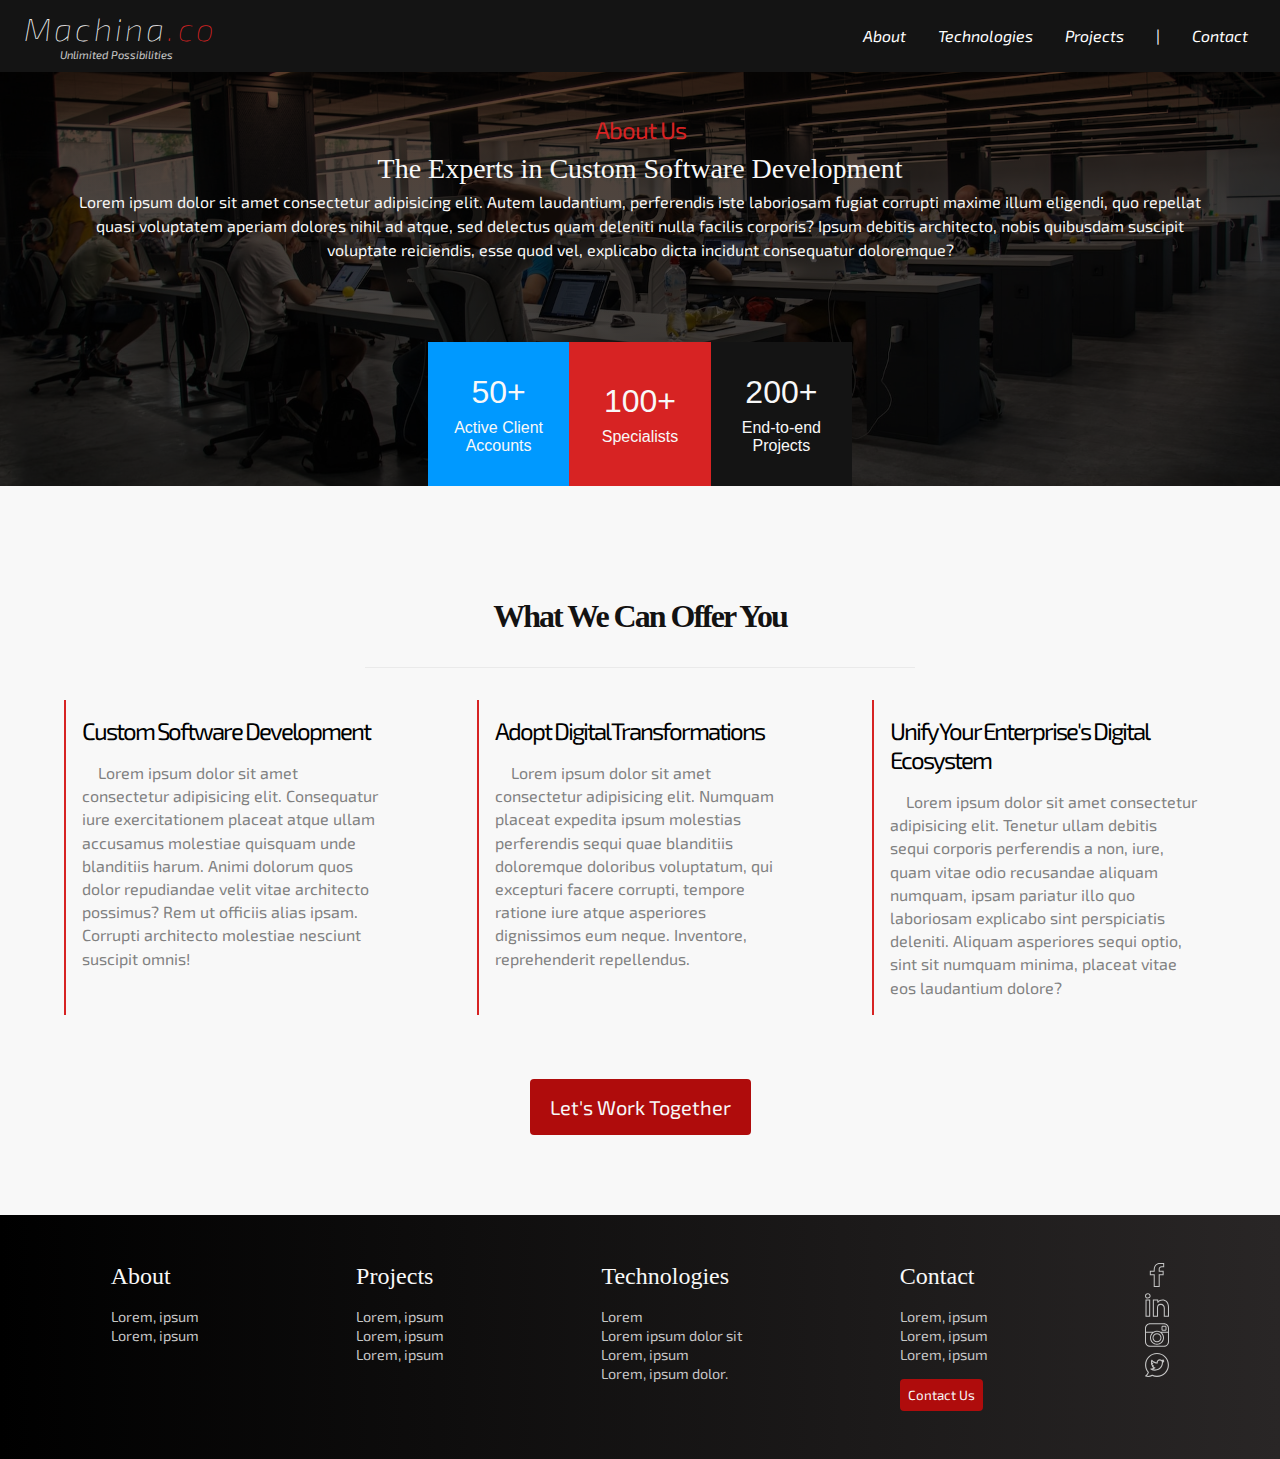
==== pages/about.html @ d883a8ea "Add files" ====
<!DOCTYPE html>
<html lang="en">

<head>
    <meta charset="UTF-8">
    <meta http-equiv="X-UA-Compatible" content="IE=edge">
    <meta name="viewport" content="width=device-width, initial-scale=1.0">
    <link href="../styles/main.css" rel="stylesheet" type="text/css" />
    <link href="../styles/about.css" rel="stylesheet" type="text/css" />

    <link rel="preconnect" href="https://fonts.googleapis.com">
    <link rel="preconnect" href="https://fonts.gstatic.com" crossorigin>
    <link href="https://fonts.googleapis.com/css2?family=Anton&family=Exo+2&display=swap" rel="stylesheet">
    <title>Machina.co | Software Development Specialists</title>
</head>

<body>
    <section class="hero-container">
        <header class="hero__navbar-container">
            <div class="hero__title-container">
                <h1><a href="../index.html">Machina</a></h1>
                <h2><a href="../index.html">Unlimited Possibilities</a></h2>
            </div>

            <nav class="hero__nav-wrapper">
                <button class="hero__hamburger"></button>
                
                <ul class="hero__nav-container">
                    <li><a href="about.html">About</a></li>
                    <li><a href="tech.html">Technologies</a></li>
                    <li><a href="projects.html">Projects</a></li>
                    <li>
                        <p>|</p>
                    </li>
                    <li><a href="contact.html">Contact</a></li>
                </ul>
            </nav>
        </header>

        <section class="hero__about-section-container">
            <div class="hero__about-blurb-container">
                <h1>About Us</h1>
                <h2>The Experts in Custom Software Development</h2>
                <p>Lorem ipsum dolor sit amet consectetur adipisicing elit. Autem laudantium, perferendis iste
                    laboriosam
                    fugiat corrupti maxime illum eligendi, quo repellat quasi voluptatem aperiam dolores nihil ad atque,
                    sed
                    delectus quam deleniti nulla facilis corporis? Ipsum debitis architecto, nobis quibusdam suscipit
                    voluptate reiciendis, esse quod vel, explicabo dicta incidunt consequatur doloremque?</p>
            </div>

            <div class="hero__about-milestone-container">
                <div class="hero__about-milestone-card one">
                    <h3>50+</h3>
                    <p>Active Client Accounts</p>
                </div>
                <div class="hero__about-milestone-card two">
                    <h3>100+</h3>
                    <p>Specialists</p>
                </div>
                <div class="hero__about-milestone-card three">
                    <h3>200+</h3>
                    <p>End-to-end Projects</p>
                </div>
            </div>
        </section>
    </section>

    <main>
        <section class="main__about-container">
            <h1>What We Can Offer You</h1>

            <div class="main__about-blurb-container">
                <div class="main__about-blurb-card one">
                    <h2>Custom Software Development</h2>
                    <p>Lorem ipsum dolor sit amet consectetur adipisicing elit. Consequatur iure exercitationem placeat
                        atque ullam accusamus molestiae quisquam unde blanditiis harum. Animi dolorum quos dolor
                        repudiandae velit vitae architecto possimus? Rem ut officiis alias ipsam. Corrupti architecto
                        molestiae nesciunt suscipit omnis!</p>
                </div>

                <div class="main__about-blurb-card two">
                    <h2>Adopt Digital Transformations</h2>
                    <p>Lorem ipsum dolor sit amet consectetur adipisicing elit. Numquam placeat expedita ipsum molestias
                        perferendis sequi quae blanditiis doloremque doloribus voluptatum, qui excepturi facere
                        corrupti, tempore ratione iure atque asperiores dignissimos eum neque. Inventore, reprehenderit
                        repellendus.</p>
                </div>

                <div class="main__about-blurb-card three">
                    <h2>Unify Your Enterprise's Digital Ecosystem</h2>
                    <p>Lorem ipsum dolor sit amet consectetur adipisicing elit. Tenetur ullam debitis sequi corporis
                        perferendis a non, iure, quam vitae odio recusandae aliquam numquam, ipsam pariatur illo quo
                        laboriosam explicabo sint perspiciatis deleniti. Aliquam asperiores sequi optio, sint sit
                        numquam minima, placeat vitae eos laudantium dolore?</p>
                </div>
            </div>

            <button><a href="./contact.html">Let's Work Together</a></button>
        </section>
    </main>

    <footer>
        <div class="footer__links-container">
            <ul>
                <li>
                    <h2>About</h2>
                </li>
                <li><a href="pages/about.html">Lorem, ipsum</a></li>
                <li><a href="pages/about.html">Lorem, ipsum</a></li>
            </ul>

            <ul>
                <li>
                    <h2>Projects</h2>
                </li>
                <li><a href="pages/projects.html">Lorem, ipsum</a></li>
                <li><a href="pages/projects.html">Lorem, ipsum</a></li>
                <li><a href="pages/projects.html">Lorem, ipsum</a></li>
            </ul>

            <ul>
                <li>
                    <h2>Technologies</h2>
                </li>
                <li><a href="pages/tech.html">Lorem</a></li>
                <li><a href="pages/tech.html">Lorem ipsum dolor sit</a></li>
                <li><a href="pages/tech.html">Lorem, ipsum</a></li>
                <li><a href="pages/tech.html">Lorem, ipsum dolor.</a></li>
            </ul>

            <ul>
                <li>
                    <h2>Contact</h2>
                </li>
                <li><a href="pages/contact.html">Lorem, ipsum</a></li>
                <li><a href="pages/contact.html">Lorem, ipsum</a></li>
                <li><a href="pages/contact.html">Lorem, ipsum</a></li>
                <button><a href="pages/contact.html">Contact Us</a></button>
            </ul>

            <ul class="footer__socials-container">
                <li><a href=""><img src="../svgs/facebook.svg" alt="Facebook Logo" /></a></li>
                <li><a href=""><img src="../svgs/linkedin.svg" alt="Linkedin Logo" /></a></li>
                <li><a href=""><img src="../svgs/insta.svg" alt="Instagram Logo" /></a></li>
                <li><a href=""><img src="../svgs/twitter.svg" alt="Twitter Logo" /></a></li>
            </ul>
        </div>

        <div class="footer__trademark-container"></div>
    </footer>
</body>
<script src="../scripts.js"></script>

</html>
---- styles/main.css ----
@charset "UTF-8";
/* SCSS Imports */ /* Fonts */
/* Colors */
/* Mixins */
/* Global CSS styles */
:root {
  font-size: 1rem;
}

*,
*::before,
*::after {
  box-sizing: border-box;
  margin: 0;
  padding: 0;
  text-decoration: none;
  scroll-behavior: smooth;
  list-style: none;
  font-family: "Exo 2", sans-serif;
}

.text-center {
  text-align: center !important;
}

.hidden {
  display: none !important;
}

/* Single line truncate */
.truncate {
  width: 250px;
  white-space: nowrap;
  overflow: hidden;
  text-overflow: ellipsis;
}

/* Multi line truncate */
.multi-truncate {
  line-height: 2rem;
  max-height: 4rem;
  -webkit-box-orient: vertical;
  display: block;
  display: -webkit-box;
  overflow: hidden !important;
  text-overflow: ellipsis;
  -webkit-line-clamp: 2;
}

/* ---- Styles ---- */
body {
  background-color: rgb(248, 248, 248);
}

.dots {
  background-size: 20px 20px;
  background-image: radial-gradient(circle, #000000 2px, rgba(0, 0, 0, 0) 1px);
}

.circle {
  height: 135px;
  width: 135px;
  background-color: rgb(223, 223, 223);
  border-radius: 50%;
  display: inline-block;
}

.hero-container .hero__navbar-container {
  position: fixed;
  top: 0;
  display: flex;
  align-items: center;
  justify-content: space-between;
  width: 100%;
  font-size: 1rem;
  background-color: rgb(20, 20, 20);
  z-index: 100;
  transition: all 0.35s;
  padding: 0.55em 1em;
}
.hero-container .hero__navbar-container .hero__title-container {
  position: relative;
  display: flex;
  flex-direction: column;
  align-items: center;
}
.hero-container .hero__navbar-container .hero__title-container h1 {
  margin-bottom: 0.5em;
  font-weight: 100;
  letter-spacing: 0.1em;
  font-style: italic;
  padding-left: 0.5rem;
}
.hero-container .hero__navbar-container .hero__title-container a {
  color: rgb(248, 248, 248);
}
.hero-container .hero__navbar-container .hero__title-container h1 > a::after {
  content: ".co";
  color: #D72323;
}
.hero-container .hero__navbar-container .hero__title-container h2 {
  font-size: 0.7em;
  color: rgb(248, 248, 248);
  opacity: 0.8;
  font-style: italic;
  position: absolute;
  bottom: 0.15em;
  font-weight: normal;
}
.hero-container .hero__navbar-container .hero__nav-wrapper {
  display: flex;
  align-items: center;
}
.hero-container .hero__navbar-container .hero__nav-wrapper .hero__hamburger {
  position: absolute;
  right: 5rem;
  background-color: transparent;
  z-index: 100;
  cursor: pointer;
  border: none;
  font-size: 2rem;
  display: none;
  padding: 0.5rem 1rem;
  color: rgb(248, 248, 248);
  right: 1rem;
  top: 0rem;
  transition: all 0.25s;
}
.hero-container .hero__navbar-container .hero__nav-wrapper .hero__hamburger.open {
  opacity: 0;
  right: -10rem;
}
.hero-container .hero__navbar-container .hero__nav-wrapper .hero__hamburger::before {
  content: "≡";
}
.hero-container .hero__navbar-container .hero__nav-wrapper .hero__nav-container {
  display: flex;
}
.hero-container .hero__navbar-container .hero__nav-wrapper .hero__nav-container a,
.hero-container .hero__navbar-container .hero__nav-wrapper .hero__nav-container p {
  padding: 1rem;
  display: block;
  color: white;
  transition: all 0.15s;
  font-style: italic;
}
.hero-container .hero__navbar-container .hero__nav-wrapper .hero__nav-container p {
  cursor: default;
  font-style: normal;
}
.hero-container .hero__navbar-container .hero__nav-wrapper .hero__nav-container a:hover {
  color: rgba(204, 204, 204, 0.877);
}
.hero-container .hero__navbar-container.open {
  background-color: rgb(248, 248, 248);
  box-shadow: 0px 0px 0.5rem rgba(0, 0, 0, 0.39);
}
.hero-container .hero__navbar-container.open .hero__title-container * {
  color: rgb(20, 20, 20);
}
.hero-container .hero__navbar-container.open .hero__nav-wrapper .hero__nav-container * {
  color: rgb(20, 20, 20);
}
.hero-container .hero__navbar-container.open .hero__nav-wrapper .hero__nav-container a:hover {
  color: rgba(158, 158, 158, 0.877);
}
.hero-container .hero__navbar-container.open .hero__hamburger {
  color: rgb(20, 20, 20);
}

footer {
  background: linear-gradient(90deg, rgb(0, 0, 0) 0%, rgb(41, 38, 38) 100%);
  position: relative;
  z-index: 51;
  padding: 2rem 2rem;
}
footer * {
  color: rgb(248, 248, 248);
  font-weight: normal;
}
footer .footer__links-container {
  display: flex;
  list-style: none;
  flex-direction: row;
  flex-wrap: wrap;
  justify-content: space-around;
}
footer .footer__links-container ul {
  margin: 1rem 2rem;
}
footer .footer__links-container h2 {
  font-family: Cambria, Cochin, Georgia, Times, "Times New Roman", serif;
  margin-bottom: 1rem;
}
footer .footer__links-container li > a {
  color: rgb(199, 199, 199);
  font-size: 0.9rem;
  transition: all 0.15s;
}
footer .footer__links-container li > a:hover {
  color: rgb(117, 117, 117);
}
footer .footer__links-container button {
  padding: 1rem 1.25rem;
  border: none;
  cursor: pointer;
  border-radius: 0.25rem;
  background-color: rgb(175, 12, 12);
  padding: 0.5rem 0.5rem;
  margin-top: 1rem;
}
footer .footer__links-container button:hover {
  background-color: darkred;
}
footer .footer__links-container .footer__socials-container {
  margin-top: 1rem;
  line-height: 1.5;
  width: 1.5rem;
  transition: all 0.15s;
  filter: invert(70%) sepia(90%) saturate(1%) hue-rotate(93deg) brightness(96%) contrast(90%);
}
footer .footer__links-container .footer__socials-container a:hover {
  filter: invert(100%) sepia(0%) saturate(7500%) hue-rotate(293deg) brightness(109%) contrast(101%);
}

@media screen and (max-width: 1024px) {
  .hero-container > .hero__navbar-container > .hero__nav-wrapper > .hero__hamburger {
    display: block;
  }
  .hero-container > .hero__navbar-container > .hero__nav-wrapper > .hero__nav-container {
    flex-direction: column;
    position: fixed;
    background-color: #D72323;
    top: 0;
    height: 100%;
    row-gap: 2rem;
    padding: 1.5rem 0;
    right: -10rem;
    transition: all 0.25s;
    display: flex;
  }
  .hero-container > .hero__navbar-container > .hero__nav-wrapper > .hero__nav-container a {
    color: rgb(224, 224, 224);
  }
  .hero-container > .hero__navbar-container > .hero__nav-wrapper > .hero__nav-container a:hover {
    color: rgb(248, 248, 248);
  }
  .hero-container > .hero__navbar-container > .hero__nav-wrapper > .hero__nav-container li:nth-child(4) {
    display: none;
  }
  .hero-container > .hero__navbar-container > .hero__nav-wrapper > .hero__nav-container.open {
    right: 0;
  }
  body > .hero-container > .hero__navbar-container.open > .hero__nav-wrapper > .hero__nav-container * {
    color: rgb(248, 248, 248);
  }
}/*# sourceMappingURL=main.css.map */
---- styles/about.css ----
@charset "UTF-8";
/* SCSS Imports */ /* Fonts */
/* Colors */
/* Mixins */
/* SCSS Imports */ /* Fonts */
/* Colors */
/* Mixins */
/* Hero-Landing */
.hero-container.landing {
  height: 100vh;
}

@media screen and (max-width: 600px) {
  .hero-container.landing {
    height: 80vh;
  }
}
.hero-container .hero__landing-image-wrapper {
  width: 100%;
  height: 100%;
  display: flex;
  background-image: url("../images/face.jpg");
  background-color: rgba(114, 99, 84, 0.973);
  background-blend-mode: luminosity;
  background-size: cover;
  background-repeat: no-repeat;
  padding-top: 3.6rem;
}
.hero-container .hero__landing-image-wrapper .hero__landing-image-container {
  margin: auto;
  display: flex;
  flex-direction: row;
  align-items: flex-start;
  position: relative;
  background-image: linear-gradient(rgb(20, 20, 20), 45%, rgba(0, 0, 0, 0.123));
  height: 100%;
  width: 100%;
}
@media screen and (max-width: 1450px) {
  .hero-container .hero__landing-image-wrapper .hero__landing-image-container {
    flex-direction: column;
    align-items: center;
  }
}
.hero-container .hero__landing-image-wrapper * {
  color: rgb(248, 248, 248);
  font-family: arial, sans-serif;
}
.hero-container .hero__landing-image-wrapper .hero__landing-main-tag {
  flex: 1;
  text-transform: uppercase;
  margin: 1.5rem 15.5rem 2rem 7.25rem;
  padding: 3rem 3rem;
  border-left: 2px solid rgba(255, 255, 255, 0.116);
  border-top: 2px solid rgba(255, 255, 255, 0.116);
}
.hero-container .hero__landing-image-wrapper .hero__landing-main-tag h3 {
  font-size: 8.5vw;
  color: rgb(248, 248, 248);
  letter-spacing: -13px;
  line-height: 0.85;
  cursor: default;
}
.hero-container .hero__landing-image-wrapper .hero__landing-main-tag h3:first-child {
  color: red;
}
.hero-container .hero__landing-image-wrapper .hero__landing-main-tag h3:nth-child(even) {
  padding-left: 5rem;
}
@media screen and (max-width: 1450px) {
  .hero-container .hero__landing-image-wrapper .hero__landing-main-tag {
    padding: 2rem 2rem;
    margin: 1.5rem 10.5rem 2rem 4.25rem;
  }
  .hero-container .hero__landing-image-wrapper .hero__landing-main-tag h3 {
    font-size: 8rem;
  }
}
@media screen and (max-width: 1000px) {
  .hero-container .hero__landing-image-wrapper .hero__landing-main-tag {
    margin: 0;
    border-left: none;
  }
  .hero-container .hero__landing-image-wrapper .hero__landing-main-tag h3 {
    font-size: 11vw;
    letter-spacing: -2px;
  }
}
@media screen and (max-width: 600px) {
  .hero-container .hero__landing-image-wrapper .hero__landing-main-tag h3 {
    font-size: 10vw;
    letter-spacing: -2px;
  }
}
.hero-container .hero__landing-image-wrapper .hero__landing-side-tag {
  position: absolute;
  display: flex;
  flex-direction: column;
  border-right: 2px solid rgba(255, 255, 255, 0.116);
  right: 7.25rem;
  bottom: 5.5rem;
  padding: 1rem 2rem;
  width: 35rem;
  font-size: 1.5rem;
}
.hero-container .hero__landing-image-wrapper .hero__landing-side-tag * {
  margin-bottom: 0.85rem;
  font-family: "Exo 2", sans-serif;
  font-weight: normal;
}
.hero-container .hero__landing-image-wrapper .hero__landing-side-tag h3 {
  color: rgb(248, 248, 248);
  font-style: italic;
  letter-spacing: -2.5px;
  font-size: 1.75rem;
}
.hero-container .hero__landing-image-wrapper .hero__landing-side-tag h4 {
  letter-spacing: -1px;
  font-size: 1.1rem;
  color: rgb(224, 224, 224);
}
.hero-container .hero__landing-image-wrapper .hero__landing-side-tag .machina {
  font-style: italic;
  text-shadow: 0px 0px 10px rgba(255, 0, 0, 0.041);
}
.hero-container .hero__landing-image-wrapper .hero__landing-side-tag .machina::after {
  content: ".co";
  color: #D72323;
}
.hero-container .hero__landing-image-wrapper .hero__landing-side-tag .hero__landing-side-tag-button {
  padding: 1rem 1.25rem;
  border: none;
  cursor: pointer;
  border-radius: 0.25rem;
  background-color: rgb(175, 12, 12);
  align-self: flex-start;
  margin-top: 1rem;
  font-size: 1em;
  transition: all 0.15s;
}
.hero-container .hero__landing-image-wrapper .hero__landing-side-tag .hero__landing-side-tag-button a {
  color: rgb(224, 224, 224);
}
.hero-container .hero__landing-image-wrapper .hero__landing-side-tag .hero__landing-side-tag-button:hover {
  background-color: darkred;
}
@media screen and (max-width: 1450px) {
  .hero-container .hero__landing-image-wrapper .hero__landing-side-tag {
    position: relative;
    right: 0;
    bottom: 2rem;
    left: 2.5rem;
    border: none;
  }
}
@media screen and (max-width: 1450px) {
  .hero-container .hero__landing-image-wrapper .hero__landing-side-tag {
    position: relative;
    right: 0;
    bottom: 2rem;
    left: 2.5rem;
    padding: 0;
    border: none;
  }
}
@media screen and (max-width: 1000px) {
  .hero-container .hero__landing-image-wrapper .hero__landing-side-tag {
    bottom: 2rem;
    left: 0;
    width: fit-content;
    padding: 1rem;
  }
}

/* Main-Landing */
.main__landing-services-wrapper {
  position: relative;
  display: flex;
  flex-direction: column;
  align-items: center;
  width: 100%;
  z-index: 51;
  padding: 3rem 0;
  background-color: rgb(248, 248, 248);
}
.main__landing-services-wrapper header {
  position: relative;
  z-index: 50;
  display: flex;
  flex-direction: column;
  align-items: center;
  margin: 1rem 0;
  padding: 1rem 5vw;
  border-bottom: 1px solid rgba(128, 128, 128, 0.11);
}
.main__landing-services-wrapper header h1 {
  letter-spacing: -2px;
  font-size: 1.75rem;
  color: rgb(19, 18, 18);
  font-family: Cambria, Cochin, Georgia, Times, "Times New Roman", serif, sans-serif;
}
.main__landing-services-wrapper header h2 {
  font-size: 1.25rem;
  font-weight: normal;
  color: rgb(54, 53, 53);
  letter-spacing: -1px;
}
.main__landing-services-wrapper .main__landing-services-container {
  position: relative;
  z-index: 50;
  display: grid;
  grid-template-columns: repeat(4, 1fr);
  justify-content: center;
  align-items: center;
  gap: 2rem;
  max-width: 95rem;
  margin: 2rem;
  perspective: 300px;
}
.main__landing-services-wrapper .main__landing-services-container .main__landing-services-card {
  border-top-left-radius: 2rem;
  border-bottom-right-radius: 2rem;
  background-size: cover;
  background-repeat: no-repeat;
  color: rgb(248, 248, 248);
  display: flex;
  flex-direction: column;
  justify-content: flex-end;
  align-items: center;
  text-align: center;
  position: relative;
  z-index: 50;
  background-color: rgb(248, 248, 248);
  padding: 0rem 0 1rem;
  height: 40vh;
  transition: all 0.2s;
}
.main__landing-services-wrapper .main__landing-services-container .main__landing-services-card h2,
.main__landing-services-wrapper .main__landing-services-container .main__landing-services-card h3 {
  text-shadow: 0px 0px 5px rgb(88, 81, 124), 0px 0px 1rem black;
  font-weight: normal;
}
.main__landing-services-wrapper .main__landing-services-container .main__landing-services-card h2 {
  letter-spacing: -2px;
}
.main__landing-services-wrapper .main__landing-services-container .main__landing-services-card h3 {
  letter-spacing: -1px;
}
.main__landing-services-wrapper .main__landing-services-container .main__landing-services-card:hover {
  transform: rotateX(0.5deg);
  box-shadow: 0px 0px 2rem rgb(216, 170, 170);
}
.main__landing-services-wrapper .main__landing-services-container .main__landing-services-card.one {
  background-image: url("../images/arm.jpg"), linear-gradient(to top, rgb(22, 21, 21), 40%, transparent);
  background-blend-mode: hard-light;
  background-color: rgb(133, 134, 190);
  background-position: top;
}
.main__landing-services-wrapper .main__landing-services-container .main__landing-services-card.two {
  background-image: url("../images/ai.jpg"), linear-gradient(to top, rgb(22, 21, 21), 40%, transparent);
  background-color: rgb(135, 148, 148);
  background-blend-mode: hard-light;
}
.main__landing-services-wrapper .main__landing-services-container .main__landing-services-card.three {
  background-image: url("../images/cloud.jpg"), linear-gradient(to top, rgb(0, 0, 0), 40%, transparent);
  background-color: rgb(206, 65, 135);
  background-blend-mode: hard-light;
  background-position: center;
}
.main__landing-services-wrapper .main__landing-services-container .main__landing-services-card.four {
  background-image: url("../images/data.jpg"), linear-gradient(to top, rgb(22, 21, 21), 40%, transparent);
  background-blend-mode: hard-light;
}
@media screen and (max-width: 1024px) {
  .main__landing-services-wrapper .main__landing-services-container {
    grid-template-columns: repeat(2, 1fr);
  }
}
@media screen and (max-width: 630px) {
  .main__landing-services-wrapper header {
    text-align: center;
  }
  .main__landing-services-wrapper .main__landing-services-container {
    grid-template-columns: repeat(1, 1fr);
  }
}
.main__landing-services-wrapper .main__landing-services-btn, .main__landing-services-wrapper .main__about-container button, .main__about-container .main__landing-services-wrapper button {
  padding: 1rem 1.25rem;
  border: none;
  cursor: pointer;
  border-radius: 0.25rem;
  background-color: rgb(248, 248, 248);
  transition: all 0.15s;
  border: 2px solid rgb(20, 20, 20);
  margin: 2.5rem 0 1.5rem;
  position: relative;
  z-index: 50;
}
.main__landing-services-wrapper .main__landing-services-btn a, .main__landing-services-wrapper .main__about-container button a, .main__about-container .main__landing-services-wrapper button a {
  color: rgb(20, 20, 20);
  font-size: 1.25rem;
}
.main__landing-services-wrapper .main__landing-services-btn:hover, .main__landing-services-wrapper .main__about-container button:hover, .main__about-container .main__landing-services-wrapper button:hover {
  background-color: darkred;
  border: 2px solid darkred;
}
.main__landing-services-wrapper .main__landing-services-btn:hover a, .main__landing-services-wrapper .main__about-container button:hover a, .main__about-container .main__landing-services-wrapper button:hover a {
  color: rgb(248, 248, 248);
}
.main__landing-services-wrapper .dots.main {
  position: absolute;
  z-index: 49;
  padding: 12.5rem;
  height: fit-content;
  border-radius: 100%;
  background-image: radial-gradient(circle, #d47e7e 1px, rgba(0, 0, 0, 0) 1px);
}
.main__landing-services-wrapper .dots.main.left {
  left: 10rem;
  top: 2rem;
}
.main__landing-services-wrapper .dots.main.right {
  right: 10rem;
  bottom: 2rem;
}

.landing__about-wrapper {
  width: 100%;
  height: 15vh;
  background-color: rgb(233, 233, 233);
  text-align: center;
  display: flex;
  flex-direction: column;
  justify-content: center;
  align-items: center;
  position: relative;
  z-index: 50;
}
.landing__about-wrapper h1 {
  letter-spacing: -2px;
  font-size: 1.75rem;
  color: rgb(19, 18, 18);
  font-family: Cambria, Cochin, Georgia, Times, "Times New Roman", serif, sans-serif;
  position: relative;
  z-index: 50;
}
.landing__about-wrapper h2 {
  font-size: 1.25rem;
  font-weight: normal;
  color: rgb(54, 53, 53);
  letter-spacing: -1px;
  margin: 0.5rem;
  font-size: 1.2rem;
  position: relative;
  z-index: 50;
}
.landing__about-wrapper h2 a {
  cursor: pointer;
  padding: 0.25rem;
  transition: all 0.15s;
  color: rgb(54, 53, 53);
}
.landing__about-wrapper h2 a:hover {
  color: rgb(20, 20, 20);
  text-shadow: 0px 0px 1rem rgb(255, 217, 217);
}
.landing__about-wrapper h2 a::after {
  font-size: 0.9rem;
  margin-left: 0.35rem;
  content: "➤";
}
.landing__about-wrapper .circle {
  position: absolute;
  z-index: -100;
}
.landing__about-wrapper .circle.main.one {
  left: 20vw;
}
.landing__about-wrapper .circle.main.two {
  left: 25vw;
  bottom: -6vh;
}
.landing__about-wrapper .circle.main.three {
  right: 15vw;
  top: -6vh;
}

.hero-container {
  /* Hero-About*/
}
.hero-container .hero__about-section-container {
  padding-top: 3.6rem;
  background-color: rgb(248, 248, 248);
  background-image: url("../images/meeting.jpg"), linear-gradient(to top, rgba(27, 27, 26, 0.788), 80%, rgb(100, 50, 21));
  background-blend-mode: multiply;
  background-position: center;
  background-repeat: no-repeat;
  background-size: cover;
  display: flex;
  align-items: center;
  flex-direction: row;
  column-gap: 2rem;
}
.hero-container .hero__about-section-container .hero__about-blurb-container {
  flex: 2;
  padding: 1rem 0 2rem 12rem;
  line-height: 1.5;
}
.hero-container .hero__about-section-container .hero__about-blurb-container * {
  color: rgb(248, 248, 248);
}
.hero-container .hero__about-section-container .hero__about-blurb-container h1 {
  font-size: 1.25rem;
  font-weight: normal;
  color: rgb(54, 53, 53);
  letter-spacing: -1px;
  font-size: 1.5rem;
  color: #D72323;
}
.hero-container .hero__about-section-container .hero__about-blurb-container h2 {
  font-family: Cambria, Cochin, Georgia, Times, "Times New Roman", serif;
  font-weight: normal;
  font-size: 1.75rem;
  color: rgb(248, 248, 248);
}
.hero-container .hero__about-section-container .hero__about-milestone-container {
  flex: 2;
  display: flex;
  justify-content: center;
  align-items: center;
  width: auto;
  height: 25rem;
  margin-left: 5rem;
}
.hero-container .hero__about-section-container .hero__about-milestone-container .hero__about-milestone-card {
  color: rgb(248, 248, 248);
  display: flex;
  flex-direction: column;
  justify-content: center;
  align-items: center;
  height: 9rem;
  flex: 1;
  row-gap: 0.5rem;
}
.hero-container .hero__about-section-container .hero__about-milestone-container h3,
.hero-container .hero__about-section-container .hero__about-milestone-container p {
  font-family: Arial, Helvetica, sans-serif;
  padding: 0 0.5rem;
  text-align: center;
}
.hero-container .hero__about-section-container .hero__about-milestone-container h3 {
  font-weight: normal;
  font-size: 2rem;
}
.hero-container .hero__about-section-container .hero__about-milestone-container .hero__about-milestone-card.one {
  background-color: rgb(0, 153, 255);
}
.hero-container .hero__about-section-container .hero__about-milestone-container .hero__about-milestone-card.two {
  background-color: #D72323;
}
.hero-container .hero__about-section-container .hero__about-milestone-container .hero__about-milestone-card.three {
  background-color: rgb(20, 20, 20);
}
@media screen and (max-width: 1350px) {
  .hero-container .hero__about-section-container {
    flex-direction: column;
    padding-top: 7rem;
    row-gap: 5rem;
    text-align: center;
  }
  .hero-container .hero__about-section-container .hero__about-blurb-container {
    padding: 0 4rem;
  }
  .hero-container .hero__about-section-container .hero__about-milestone-container {
    margin-left: 0;
  }
}
@media screen and (max-width: 1024px) {
  .hero-container .hero__about-section-container .hero__about-blurb-container {
    padding: 0 2rem;
  }
  .hero-container .hero__about-section-container .hero__about-blurb-container h2 {
    margin-bottom: 1rem;
  }
}

/* Main-About */
.main__about-container {
  display: flex;
  flex-direction: column;
  align-items: center;
  padding: 2rem 0;
  margin: 3rem 0;
}
.main__about-container h1 {
  letter-spacing: -2px;
  font-size: 1.75rem;
  color: rgb(19, 18, 18);
  font-family: Cambria, Cochin, Georgia, Times, "Times New Roman", serif, sans-serif;
  font-size: 2rem;
  letter-spacing: -2px;
  padding: 2rem 10vw;
  font-family: Cambria, Cochin, Georgia, Times, "Times New Roman", serif;
  border-bottom: 1px solid rgba(128, 128, 128, 0.11);
}
.main__about-container .main__about-blurb-container {
  display: flex;
  flex-direction: row;
  column-gap: 5rem;
  margin: 3rem 12rem;
}
.main__about-container .main__about-blurb-container .main__about-blurb-card {
  border-left: 2px solid #D72323;
  padding: 1rem;
}
.main__about-container .main__about-blurb-container h2 {
  font-weight: normal;
  letter-spacing: -2px;
  margin-bottom: 1rem;
}
.main__about-container .main__about-blurb-container p {
  line-height: 1.45;
  text-indent: 1rem;
  color: grey;
}
@media screen and (max-width: 1350px) {
  .main__about-container .main__about-blurb-container {
    margin: 2rem 4rem;
  }
}
@media screen and (max-width: 1024px) {
  .main__about-container h1 {
    text-align: center;
    padding: 1.5rem 0;
    margin: 1rem;
  }
  .main__about-container .main__about-blurb-container {
    flex-direction: column;
    row-gap: 3rem;
    margin: 2rem;
  }
}
.main__about-container button {
  padding: 1rem 1.25rem;
  border: none;
  cursor: pointer;
  border-radius: 0.25rem;
  background-color: rgb(175, 12, 12);
  margin-top: 2rem;
}
.main__about-container button a {
  font-size: 1.25rem;
  color: rgb(248, 248, 248);
}
.main__about-container button:hover {
  background-color: darkred;
}

.main__about-contact {
  background-color: rgb(20, 20, 20);
  height: 10vh;
  width: 100%;
}/*# sourceMappingURL=about.css.map */
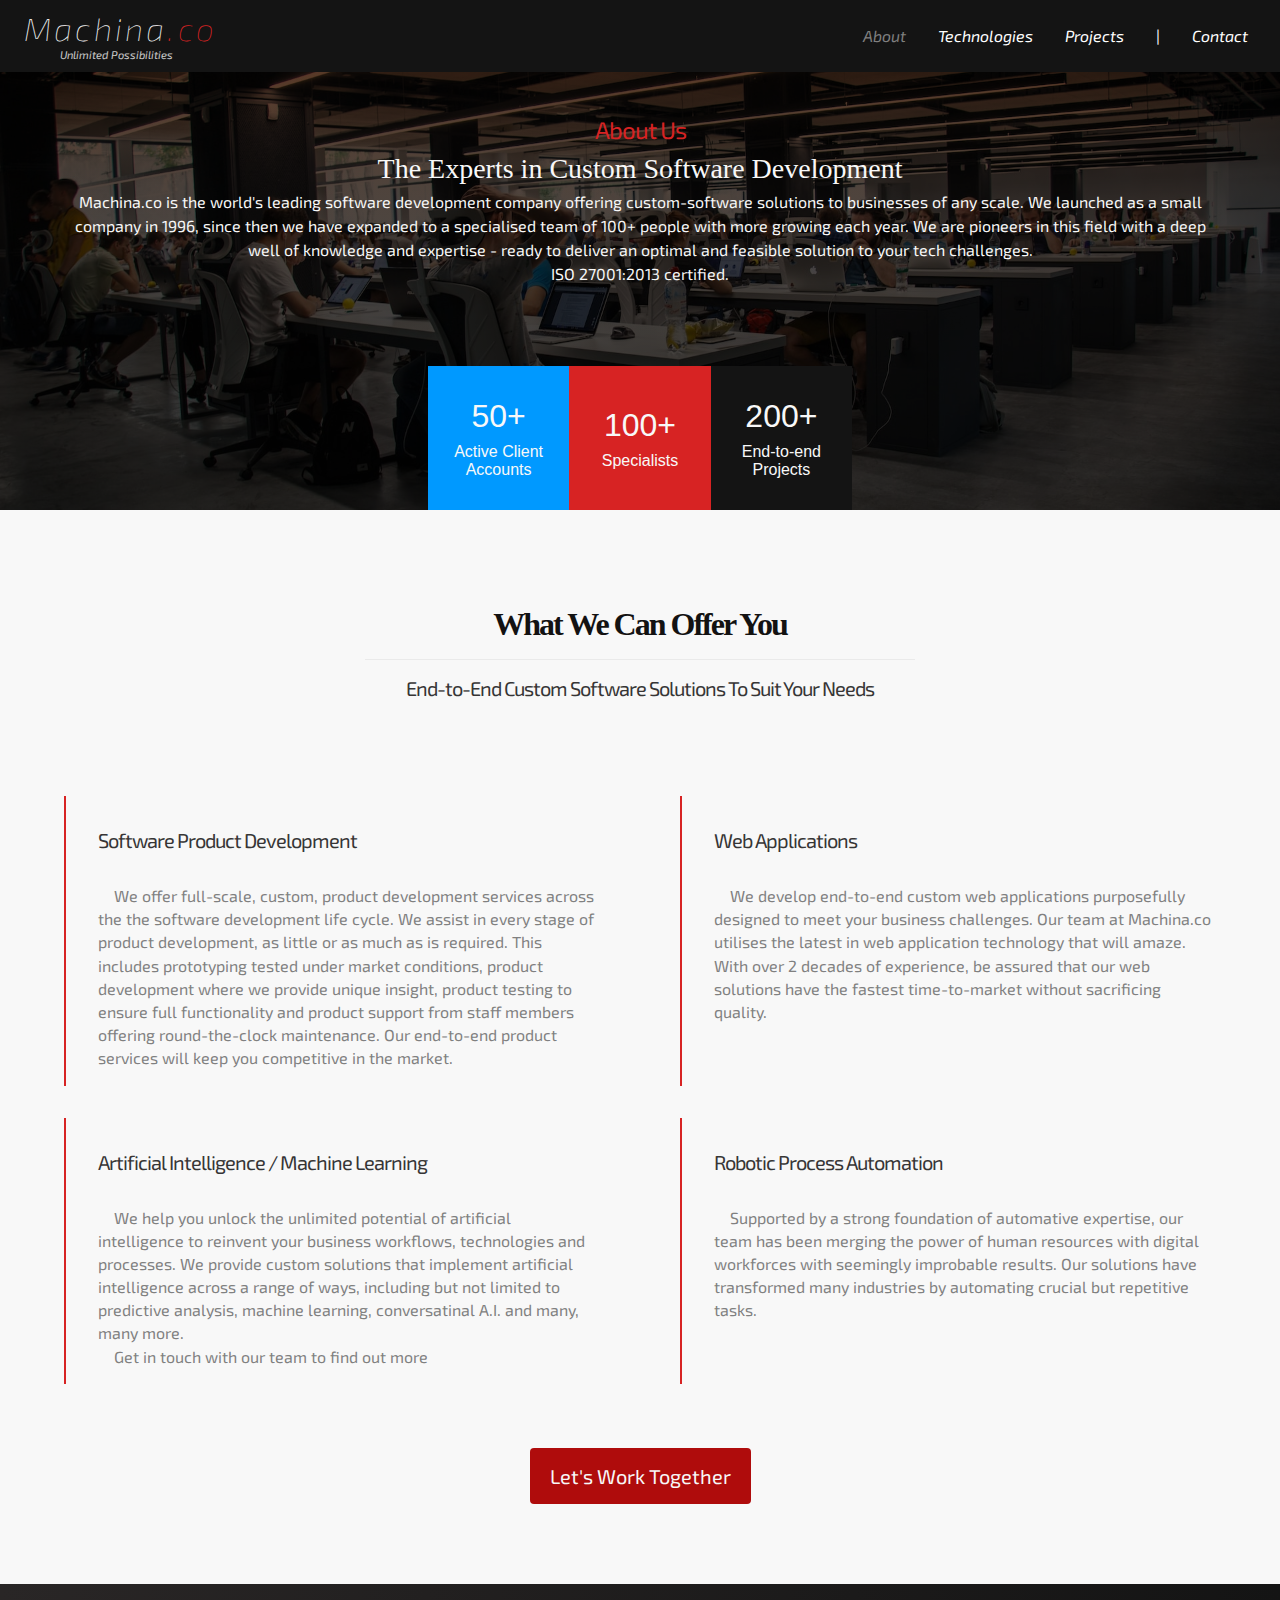
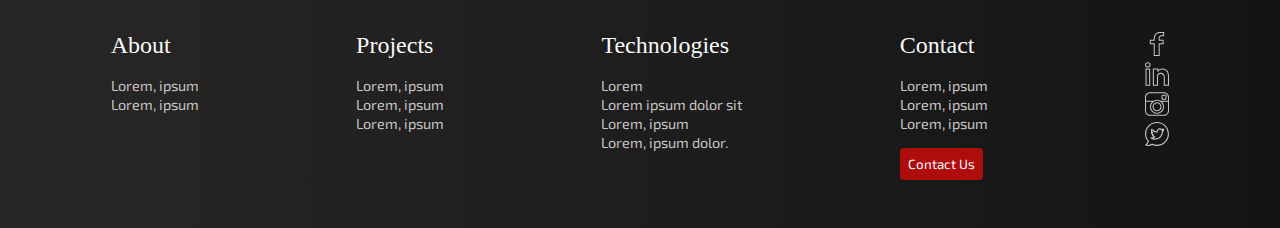
==== commit 112ee866: "Fix Spacing, Replace Placeholder Information and Add Staff Section" ====
--- a/pages/about.html
+++ b/pages/about.html
@@ -7,6 +7,7 @@
     <meta name="viewport" content="width=device-width, initial-scale=1.0">
     <link href="../styles/main.css" rel="stylesheet" type="text/css" />
     <link href="../styles/about.css" rel="stylesheet" type="text/css" />
+    <link rel="icon" type="image/x-icon" href="../images/favicon.ico">
 
     <link rel="preconnect" href="https://fonts.googleapis.com">
     <link rel="preconnect" href="https://fonts.gstatic.com" crossorigin>
@@ -24,9 +25,9 @@
 
             <nav class="hero__nav-wrapper">
                 <button class="hero__hamburger"></button>
-                
+
                 <ul class="hero__nav-container">
-                    <li><a href="about.html">About</a></li>
+                    <li><a id="this" href="about.html">About</a></li>
                     <li><a href="tech.html">Technologies</a></li>
                     <li><a href="projects.html">Projects</a></li>
                     <li>
@@ -41,12 +42,13 @@
             <div class="hero__about-blurb-container">
                 <h1>About Us</h1>
                 <h2>The Experts in Custom Software Development</h2>
-                <p>Lorem ipsum dolor sit amet consectetur adipisicing elit. Autem laudantium, perferendis iste
-                    laboriosam
-                    fugiat corrupti maxime illum eligendi, quo repellat quasi voluptatem aperiam dolores nihil ad atque,
-                    sed
-                    delectus quam deleniti nulla facilis corporis? Ipsum debitis architecto, nobis quibusdam suscipit
-                    voluptate reiciendis, esse quod vel, explicabo dicta incidunt consequatur doloremque?</p>
+                <p>Machina.co is the world's leading software development company offering custom-software solutions to
+                    businesses of any scale. We launched as a small company in 1996, since then we have expanded to a
+                    specialised team of 100+ people with more growing each year. We are pioneers in this field with a
+                    deep well of knowledge and expertise - ready to deliver an optimal and feasible solution to your
+                    tech
+                    challenges.</p>
+                <p>ISO 27001:2013 certified.</p>
             </div>
 
             <div class="hero__about-milestone-container">
@@ -69,30 +71,43 @@
     <main>
         <section class="main__about-container">
             <h1>What We Can Offer You</h1>
+            <h2>End-to-End Custom Software Solutions To Suit Your Needs</h2>
 
             <div class="main__about-blurb-container">
                 <div class="main__about-blurb-card one">
-                    <h2>Custom Software Development</h2>
-                    <p>Lorem ipsum dolor sit amet consectetur adipisicing elit. Consequatur iure exercitationem placeat
-                        atque ullam accusamus molestiae quisquam unde blanditiis harum. Animi dolorum quos dolor
-                        repudiandae velit vitae architecto possimus? Rem ut officiis alias ipsam. Corrupti architecto
-                        molestiae nesciunt suscipit omnis!</p>
+                    <h2>Software Product Development</h2>
+                    <p>We offer full-scale, custom, product development services across the the software development
+                        life cycle. We assist in every stage of product development, as little or as much as is
+                        required. This includes prototyping tested under market conditions, product development where we
+                        provide unique insight, product testing to ensure full functionality and product support from
+                        staff members offering round-the-clock maintenance.
+                        Our end-to-end product services will keep you competitive in the market.
+                    </p>
                 </div>
 
                 <div class="main__about-blurb-card two">
-                    <h2>Adopt Digital Transformations</h2>
-                    <p>Lorem ipsum dolor sit amet consectetur adipisicing elit. Numquam placeat expedita ipsum molestias
-                        perferendis sequi quae blanditiis doloremque doloribus voluptatum, qui excepturi facere
-                        corrupti, tempore ratione iure atque asperiores dignissimos eum neque. Inventore, reprehenderit
-                        repellendus.</p>
+                    <h2>Web Applications</h2>
+                    <p>We develop end-to-end custom web applications purposefully designed to meet your business
+                        challenges. Our team at Machina.co utilises the latest in web application technology that will
+                        amaze. With over 2 decades of experience, be assured that our web solutions have the fastest
+                        time-to-market without sacrificing quality.</p>
                 </div>
 
                 <div class="main__about-blurb-card three">
-                    <h2>Unify Your Enterprise's Digital Ecosystem</h2>
-                    <p>Lorem ipsum dolor sit amet consectetur adipisicing elit. Tenetur ullam debitis sequi corporis
-                        perferendis a non, iure, quam vitae odio recusandae aliquam numquam, ipsam pariatur illo quo
-                        laboriosam explicabo sint perspiciatis deleniti. Aliquam asperiores sequi optio, sint sit
-                        numquam minima, placeat vitae eos laudantium dolore?</p>
+                    <h2>Artificial Intelligence / Machine Learning</h2>
+                    <p>We help you unlock the unlimited potential of artificial intelligence to reinvent your business
+                        workflows, technologies and processes. We provide custom solutions that implement artificial
+                        intelligence across a range of ways, including but not limited to predictive analysis, machine
+                        learning, conversatinal A.I. and many, many more.</p>
+                    <p>Get in touch with our team to find out more</p>
+                    <p></p>
+                </div>
+
+                <div class="main__about-blurb-card four">
+                    <h2>Robotic Process Automation</h2>
+                    <p>Supported by a strong foundation of automative expertise, our team has been merging the power of
+                        human resources with digital workforces with seemingly improbable results. Our solutions have
+                        transformed many industries by automating crucial but repetitive tasks.</p>
                 </div>
             </div>
 
--- a/styles/main.css
+++ b/styles/main.css
@@ -47,9 +47,26 @@
   -webkit-line-clamp: 2;
 }
 
+img {
+  max-width: 100%;
+  max-height: 100%;
+}
+
 /* ---- Styles ---- */
+*::-webkit-scrollbar {
+  width: 0.9rem;
+}
+
+*::-webkit-scrollbar-thumb {
+  background-color: rgb(20, 20, 20);
+}
+
 body {
   background-color: rgb(248, 248, 248);
+}
+
+#this {
+  color: grey;
 }
 
 .dots {
@@ -169,7 +186,7 @@
 }
 
 footer {
-  background: linear-gradient(90deg, rgb(0, 0, 0) 0%, rgb(41, 38, 38) 100%);
+  background: linear-gradient(90deg, rgb(41, 38, 38) 0%, rgb(20, 20, 20) 100%);
   position: relative;
   z-index: 51;
   padding: 2rem 2rem;
--- a/styles/about.css
+++ b/styles/about.css
@@ -189,9 +189,9 @@
   display: flex;
   flex-direction: column;
   align-items: center;
-  margin: 1rem 0;
   padding: 1rem 5vw;
   border-bottom: 1px solid rgba(128, 128, 128, 0.11);
+  margin: 3rem 0;
 }
 .main__landing-services-wrapper header h1 {
   letter-spacing: -2px;
@@ -214,7 +214,6 @@
   align-items: center;
   gap: 2rem;
   max-width: 95rem;
-  margin: 2rem;
   perspective: 300px;
 }
 .main__landing-services-wrapper .main__landing-services-container .main__landing-services-card {
@@ -231,8 +230,8 @@
   position: relative;
   z-index: 50;
   background-color: rgb(248, 248, 248);
-  padding: 0rem 0 1rem;
-  height: 40vh;
+  padding: 0rem 2rem 1rem;
+  height: 30rem;
   transition: all 0.2s;
 }
 .main__landing-services-wrapper .main__landing-services-container .main__landing-services-card h2,
@@ -250,25 +249,26 @@
   transform: rotateX(0.5deg);
   box-shadow: 0px 0px 2rem rgb(216, 170, 170);
 }
-.main__landing-services-wrapper .main__landing-services-container .main__landing-services-card.one {
-  background-image: url("../images/arm.jpg"), linear-gradient(to top, rgb(22, 21, 21), 40%, transparent);
+.main__landing-services-wrapper .main__landing-services-container .main__landing-services-card.web {
+  background-image: url("../images/web.jpg"), linear-gradient(to top, rgb(22, 21, 21), 40%, transparent);
   background-blend-mode: hard-light;
   background-color: rgb(133, 134, 190);
-  background-position: top;
-}
-.main__landing-services-wrapper .main__landing-services-container .main__landing-services-card.two {
-  background-image: url("../images/ai.jpg"), linear-gradient(to top, rgb(22, 21, 21), 40%, transparent);
+  background-position: center;
+}
+.main__landing-services-wrapper .main__landing-services-container .main__landing-services-card.soft {
+  background-image: url("../images/data.jpg"), linear-gradient(to top, rgb(22, 21, 21), 40%, transparent);
   background-color: rgb(135, 148, 148);
   background-blend-mode: hard-light;
-}
-.main__landing-services-wrapper .main__landing-services-container .main__landing-services-card.three {
-  background-image: url("../images/cloud.jpg"), linear-gradient(to top, rgb(0, 0, 0), 40%, transparent);
+  background-position: -70px;
+}
+.main__landing-services-wrapper .main__landing-services-container .main__landing-services-card.ai {
+  background-image: url("../images/arm.jpg"), linear-gradient(to top, rgb(0, 0, 0), 40%, transparent);
   background-color: rgb(206, 65, 135);
   background-blend-mode: hard-light;
   background-position: center;
 }
-.main__landing-services-wrapper .main__landing-services-container .main__landing-services-card.four {
-  background-image: url("../images/data.jpg"), linear-gradient(to top, rgb(22, 21, 21), 40%, transparent);
+.main__landing-services-wrapper .main__landing-services-container .main__landing-services-card.rpa {
+  background-image: url("../images/ai.jpg"), linear-gradient(to top, rgb(22, 21, 21), 40%, transparent);
   background-blend-mode: hard-light;
 }
 @media screen and (max-width: 1024px) {
@@ -292,7 +292,7 @@
   background-color: rgb(248, 248, 248);
   transition: all 0.15s;
   border: 2px solid rgb(20, 20, 20);
-  margin: 2.5rem 0 1.5rem;
+  margin: 4rem 0 1.5rem;
   position: relative;
   z-index: 50;
 }
@@ -499,23 +499,33 @@
   font-family: Cambria, Cochin, Georgia, Times, "Times New Roman", serif, sans-serif;
   font-size: 2rem;
   letter-spacing: -2px;
-  padding: 2rem 10vw;
+  padding: 1rem 10vw;
   font-family: Cambria, Cochin, Georgia, Times, "Times New Roman", serif;
   border-bottom: 1px solid rgba(128, 128, 128, 0.11);
 }
+.main__about-container h2 {
+  font-size: 1.25rem;
+  font-weight: normal;
+  color: rgb(54, 53, 53);
+  letter-spacing: -1px;
+  padding: 1rem 0;
+  margin-bottom: 3rem;
+}
 .main__about-container .main__about-blurb-container {
-  display: flex;
-  flex-direction: row;
+  display: grid;
+  grid-template-columns: repeat(4, 1fr);
   column-gap: 5rem;
-  margin: 3rem 12rem;
+  margin: 0rem 6rem 3rem;
+  flex-wrap: wrap;
 }
 .main__about-container .main__about-blurb-container .main__about-blurb-card {
   border-left: 2px solid #D72323;
-  padding: 1rem;
+  padding: 1rem 0 1rem 2rem;
+  flex: 1;
 }
 .main__about-container .main__about-blurb-container h2 {
   font-weight: normal;
-  letter-spacing: -2px;
+  letter-spacing: -1px;
   margin-bottom: 1rem;
 }
 .main__about-container .main__about-blurb-container p {
@@ -523,9 +533,11 @@
   text-indent: 1rem;
   color: grey;
 }
-@media screen and (max-width: 1350px) {
+@media screen and (max-width: 1750px) {
   .main__about-container .main__about-blurb-container {
     margin: 2rem 4rem;
+    grid-template-columns: repeat(2, 1fr);
+    row-gap: 2rem;
   }
 }
 @media screen and (max-width: 1024px) {
@@ -535,9 +547,7 @@
     margin: 1rem;
   }
   .main__about-container .main__about-blurb-container {
-    flex-direction: column;
-    row-gap: 3rem;
-    margin: 2rem;
+    grid-template-columns: repeat(1, 1fr);
   }
 }
 .main__about-container button {
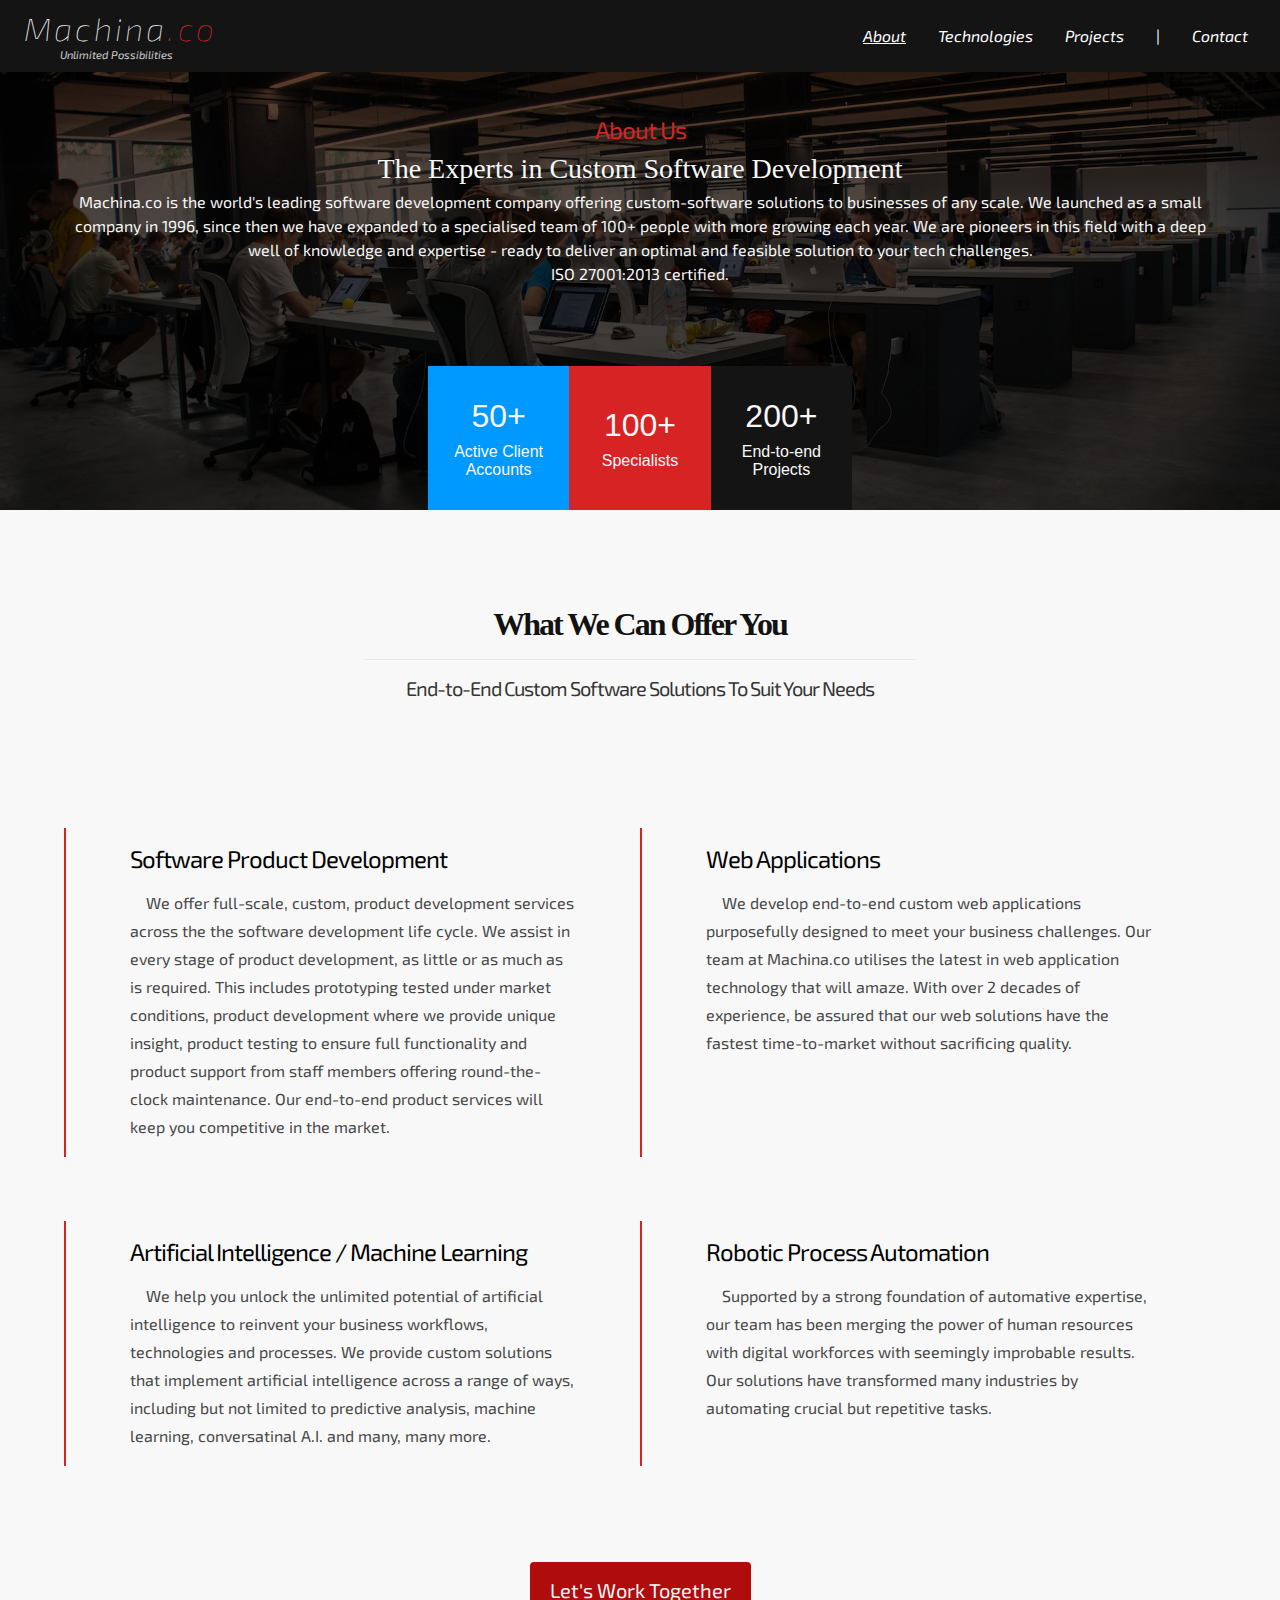
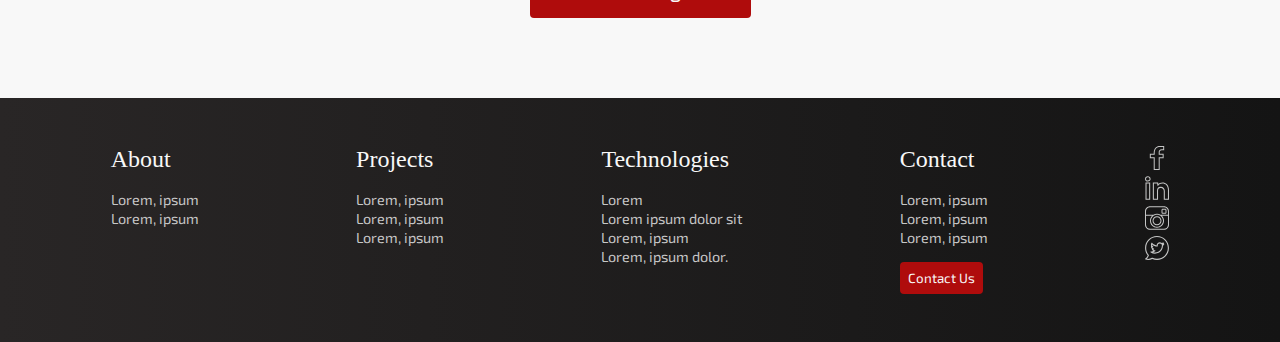
==== commit e24a3cfc: "Refactor SCSS Code And Improve Styling" ====
--- a/pages/about.html
+++ b/pages/about.html
@@ -5,8 +5,7 @@
     <meta charset="UTF-8">
     <meta http-equiv="X-UA-Compatible" content="IE=edge">
     <meta name="viewport" content="width=device-width, initial-scale=1.0">
-    <link href="../styles/main.css" rel="stylesheet" type="text/css" />
-    <link href="../styles/about.css" rel="stylesheet" type="text/css" />
+    <link href="../styles/styles.css" rel="stylesheet" type="text/css" />
     <link rel="icon" type="image/x-icon" href="../images/favicon.ico">
 
     <link rel="preconnect" href="https://fonts.googleapis.com">
@@ -16,9 +15,9 @@
 </head>
 
 <body>
-    <section class="hero-container">
-        <header class="hero__navbar-container">
-            <div class="hero__title-container">
+    <section class="hero">
+        <header class="hero__topbar">
+            <div class="hero__title">
                 <h1><a href="../index.html">Machina</a></h1>
                 <h2><a href="../index.html">Unlimited Possibilities</a></h2>
             </div>
@@ -69,9 +68,11 @@
     </section>
 
     <main>
-        <section class="main__about-container">
-            <h1>What We Can Offer You</h1>
-            <h2>End-to-End Custom Software Solutions To Suit Your Needs</h2>
+        <section class="main --about">
+            <header class="main__about-header">
+                <h1>What We Can Offer You</h1>
+                <h2>End-to-End Custom Software Solutions To Suit Your Needs</h2>
+            </header>
 
             <div class="main__about-blurb-container">
                 <div class="main__about-blurb-card one">
@@ -99,8 +100,6 @@
                         workflows, technologies and processes. We provide custom solutions that implement artificial
                         intelligence across a range of ways, including but not limited to predictive analysis, machine
                         learning, conversatinal A.I. and many, many more.</p>
-                    <p>Get in touch with our team to find out more</p>
-                    <p></p>
                 </div>
 
                 <div class="main__about-blurb-card four">
@@ -111,11 +110,11 @@
                 </div>
             </div>
 
-            <button><a href="./contact.html">Let's Work Together</a></button>
+            <button class="main__about-button"><a href="./contact.html">Let's Work Together</a></button>
         </section>
     </main>
 
-    <footer>
+    <footer class="footer">
         <div class="footer__links-container">
             <ul>
                 <li>
--- a/styles/styles.css
+++ b/styles/styles.css
@@ -0,0 +1,1467 @@
+@charset "UTF-8";
+/* SCSS Imports */ /* Fonts */
+/* Colors */
+/* Mixins */
+/* Global CSS styles */
+:root {
+  font-size: 1rem;
+}
+
+*,
+*::before,
+*::after {
+  box-sizing: border-box;
+  margin: 0;
+  padding: 0;
+  text-decoration: none;
+  scroll-behavior: smooth;
+  list-style: none;
+  font-family: "Exo 2", sans-serif;
+}
+
+.text-center {
+  text-align: center !important;
+}
+
+.hidden {
+  display: none !important;
+}
+
+/* Single line truncate */
+.truncate {
+  width: 250px;
+  white-space: nowrap;
+  overflow: hidden;
+  text-overflow: ellipsis;
+}
+
+/* Multi line truncate */
+.multi-truncate {
+  line-height: 2rem;
+  max-height: 4rem;
+  -webkit-box-orient: vertical;
+  display: block;
+  display: -webkit-box;
+  overflow: hidden !important;
+  text-overflow: ellipsis;
+  -webkit-line-clamp: 2;
+}
+
+img {
+  max-width: 100%;
+  max-height: 100%;
+}
+
+/* ---- Styles ---- */
+*::-webkit-scrollbar {
+  width: 0.9rem;
+}
+
+*::-webkit-scrollbar-thumb {
+  background-color: rgb(224, 224, 224);
+}
+
+*::-webkit-scrollbar-track {
+  background-color: rgb(20, 20, 20);
+}
+
+body {
+  background-color: rgb(248, 248, 248);
+  overflow-x: hidden;
+}
+
+#this {
+  text-decoration: underline;
+}
+
+.dots {
+  background-size: 20px 20px;
+  background-image: radial-gradient(circle, #000000 2px, rgba(0, 0, 0, 0) 1px);
+}
+
+.circle {
+  height: 135px;
+  width: 135px;
+  background-color: rgb(223, 223, 223);
+  border-radius: 50%;
+  display: inline-block;
+}
+
+.hero__topbar {
+  position: fixed;
+  top: 0;
+  display: flex;
+  align-items: center;
+  justify-content: space-between;
+  width: 100%;
+  font-size: 1rem;
+  background-color: rgb(20, 20, 20);
+  z-index: 100;
+  transition: all 0.35s;
+  padding: 0.55em 1em;
+}
+.hero__title {
+  position: relative;
+  display: flex;
+  flex-direction: column;
+  align-items: center;
+}
+.hero__title h1 {
+  margin-bottom: 0.5em;
+  font-weight: 100;
+  letter-spacing: 0.1em;
+  font-style: italic;
+  padding-left: 0.5rem;
+}
+.hero__title a {
+  color: rgb(248, 248, 248);
+}
+.hero__title h1 > a::after {
+  content: ".co";
+  color: #D72323;
+}
+.hero__title h2 {
+  font-size: 0.7em;
+  color: rgb(248, 248, 248);
+  opacity: 0.8;
+  font-style: italic;
+  position: absolute;
+  bottom: 0.15em;
+  font-weight: normal;
+}
+.hero__nav-wrapper {
+  display: flex;
+  align-items: center;
+}
+.hero__hamburger {
+  position: absolute;
+  right: 5rem;
+  background-color: transparent;
+  z-index: 100;
+  cursor: pointer;
+  border: none;
+  font-size: 2rem;
+  display: none;
+  padding: 0.5rem 1rem;
+  color: rgb(248, 248, 248);
+  right: 1rem;
+  top: 0rem;
+  transition: all 0.25s;
+}
+@media screen and (max-width: 1024px) {
+  .hero__hamburger {
+    display: block;
+  }
+}
+.hero__hamburger.open {
+  opacity: 0;
+  right: -10rem;
+}
+.hero__hamburger::before {
+  content: "≡";
+}
+.hero__nav-container {
+  display: flex;
+}
+.hero__nav-container a,
+.hero__nav-container p {
+  padding: 1rem;
+  display: block;
+  color: white;
+  transition: all 0.15s;
+  font-style: italic;
+}
+.hero__nav-container p {
+  cursor: default;
+  font-style: normal;
+}
+.hero__nav-container a:hover {
+  color: rgba(204, 204, 204, 0.877);
+}
+@media screen and (max-width: 1024px) {
+  .hero__nav-container {
+    flex-direction: column;
+    position: fixed;
+    background-color: #D72323;
+    top: 0;
+    height: 100%;
+    width: 11rem;
+    row-gap: 2rem;
+    padding: 1.5rem 0 1.5rem 1rem;
+    right: -20rem;
+    transition: all 0.25s;
+    display: flex;
+  }
+  .hero__nav-container a {
+    color: rgb(224, 224, 224);
+  }
+  .hero__nav-container a:hover {
+    color: rgb(248, 248, 248);
+  }
+  .hero__nav-container li:nth-child(4) {
+    display: none;
+  }
+}
+.hero__topbar.open {
+  background-color: rgb(248, 248, 248);
+  box-shadow: 0px 0px 0.5rem rgba(0, 0, 0, 0.39);
+}
+.hero__topbar.open * {
+  color: rgb(20, 20, 20);
+}
+.hero__title-container * {
+  color: rgb(20, 20, 20);
+}
+.hero__nav-container.open a:hover {
+  color: rgba(223, 223, 223, 0.877);
+}
+@media screen and (max-width: 1024px) {
+  .hero__nav-container.open {
+    right: 0;
+  }
+  .hero__nav-container.open * {
+    color: rgb(248, 248, 248);
+  }
+}
+
+.footer {
+  background: linear-gradient(90deg, rgb(41, 38, 38) 0%, rgb(20, 20, 20) 100%);
+  position: relative;
+  z-index: 51;
+  padding: 2rem 2rem;
+}
+.footer * {
+  color: rgb(248, 248, 248);
+  font-weight: normal;
+}
+.footer__links-container {
+  display: flex;
+  list-style: none;
+  flex-direction: row;
+  flex-wrap: wrap;
+  justify-content: space-around;
+}
+.footer__links-container ul {
+  margin: 1rem 2rem;
+}
+.footer__links-container h2 {
+  font-family: Cambria, Cochin, Georgia, Times, "Times New Roman", serif;
+  margin-bottom: 1rem;
+}
+.footer__links-container li > a {
+  color: rgb(199, 199, 199);
+  font-size: 0.9rem;
+  transition: all 0.15s;
+}
+.footer__links-container li > a:hover {
+  color: rgb(117, 117, 117);
+}
+.footer__links-container button {
+  padding: 1rem 1.25rem;
+  border: none;
+  cursor: pointer;
+  border-radius: 0.25rem;
+  background-color: rgb(175, 12, 12);
+  padding: 0.5rem 0.5rem;
+  margin-top: 1rem;
+}
+.footer__links-container button:hover {
+  background-color: darkred;
+}
+.footer__socials-container {
+  margin-top: 1rem;
+  line-height: 1.5;
+  width: 1.5rem;
+  transition: all 0.15s;
+  filter: invert(70%) sepia(90%) saturate(1%) hue-rotate(93deg) brightness(96%) contrast(90%);
+}
+.footer__socials-container a:hover {
+  filter: invert(100%) sepia(0%) saturate(7500%) hue-rotate(293deg) brightness(109%) contrast(101%);
+}
+
+/* SCSS Imports */ /* Fonts */
+/* Colors */
+/* Mixins */
+.hero__landing-image-wrapper {
+  display: flex;
+  background-image: url("../images/face.jpg");
+  background-color: rgba(114, 99, 84, 0.973);
+  background-blend-mode: luminosity;
+  background-size: cover;
+  background-repeat: no-repeat;
+  padding-top: 3.6rem;
+}
+.hero__landing-image-wrapper * {
+  color: rgb(248, 248, 248);
+  font-family: arial, sans-serif;
+}
+.hero__landing-image-container {
+  margin: auto;
+  display: flex;
+  flex-direction: row;
+  align-items: flex-start;
+  position: relative;
+  background-image: linear-gradient(rgb(20, 20, 20), 45%, rgba(0, 0, 0, 0.123));
+  min-width: 100%;
+  min-height: 100vh;
+}
+@media screen and (max-width: 1450px) {
+  .hero__landing-image-container {
+    flex-direction: column;
+    align-items: center;
+  }
+}
+@media screen and (max-width: 1050px) {
+  .hero__landing-image-container {
+    row-gap: 3rem;
+    min-height: 50vh;
+  }
+}
+.hero__landing-main-tag {
+  flex: 1;
+  text-transform: uppercase;
+  margin: 1.5rem 15.5rem 2rem 7.25rem;
+  padding: 3rem 3rem;
+  border-left: 2px solid rgba(255, 255, 255, 0.116);
+  border-top: 2px solid rgba(255, 255, 255, 0.116);
+}
+.hero__landing-main-tag h3 {
+  font-size: 8.5vw;
+  color: rgb(248, 248, 248);
+  letter-spacing: -13px;
+  line-height: 0.85;
+  cursor: default;
+}
+.hero__landing-main-tag h3:first-child {
+  color: red;
+}
+.hero__landing-main-tag h3:nth-child(even) {
+  padding-left: 5rem;
+}
+@media screen and (max-width: 1450px) {
+  .hero__landing-main-tag {
+    padding: 2rem 2rem;
+    margin: 1.5rem 10.5rem 2rem 4.25rem;
+  }
+  .hero__landing-main-tag h3 {
+    font-size: 8rem;
+  }
+}
+@media screen and (max-width: 1000px) {
+  .hero__landing-main-tag {
+    margin: 0;
+    border-left: none;
+  }
+  .hero__landing-main-tag h3 {
+    font-size: 11vw;
+    letter-spacing: -2px;
+  }
+}
+@media screen and (max-width: 600px) {
+  .hero__landing-main-tag h3 {
+    font-size: 10vw;
+    letter-spacing: -2px;
+  }
+}
+.hero__landing-side-tag {
+  position: absolute;
+  display: flex;
+  flex-direction: column;
+  border-right: 2px solid rgba(255, 255, 255, 0.116);
+  right: 7.25rem;
+  bottom: 5.5rem;
+  padding: 1rem 2rem;
+  width: 35rem;
+  font-size: 1.5rem;
+}
+.hero__landing-side-tag * {
+  margin-bottom: 0.85rem;
+  font-family: "Exo 2", sans-serif;
+  font-weight: normal;
+}
+.hero__landing-side-tag h3 {
+  color: rgb(248, 248, 248);
+  font-style: italic;
+  letter-spacing: -2.5px;
+  font-size: 1.75rem;
+}
+.hero__landing-side-tag h4 {
+  letter-spacing: -1px;
+  font-size: 1.1rem;
+  color: rgb(224, 224, 224);
+}
+.hero__landing-side-tag .machina {
+  font-style: italic;
+  text-shadow: 0px 0px 10px rgba(255, 0, 0, 0.041);
+}
+.hero__landing-side-tag .machina::after {
+  content: ".co";
+  color: #D72323;
+}
+@media screen and (max-width: 1450px) {
+  .hero__landing-side-tag {
+    position: relative;
+    right: 0;
+    bottom: 2rem;
+    left: 2.5rem;
+    padding: 0;
+    border: none;
+  }
+}
+@media screen and (max-width: 1000px) {
+  .hero__landing-side-tag {
+    bottom: 2rem;
+    left: 0;
+    width: fit-content;
+    padding: 1rem;
+  }
+  .hero__landing-side-tag h3 {
+    text-align: center;
+    font-size: 1.1rem;
+    letter-spacing: 0;
+  }
+  .hero__landing-side-tag h4 {
+    font-size: 1rem;
+  }
+  .hero__landing-side-tag button {
+    font-size: 1rem;
+  }
+}
+.hero__landing-side-tag-button {
+  padding: 1rem 1.25rem;
+  border: none;
+  cursor: pointer;
+  border-radius: 0.25rem;
+  background-color: rgb(175, 12, 12);
+  align-self: flex-start;
+  margin-top: 1rem;
+  font-size: 1em;
+  transition: all 0.15s;
+}
+.hero__landing-side-tag-button a {
+  color: rgb(224, 224, 224);
+}
+@media screen and (max-width: 1000px) {
+  .hero__landing-side-tag-button {
+    align-self: center;
+  }
+}
+.hero__landing-side-tag-button:hover {
+  background-color: darkred;
+}
+
+/* Main-Landing */
+.main.--landing {
+  position: relative;
+  display: flex;
+  flex-direction: column;
+  align-items: center;
+  width: 100%;
+  z-index: 51;
+  padding: 3rem 0;
+  background-color: rgb(248, 248, 248);
+}
+
+.main__landing-header {
+  position: relative;
+  z-index: 50;
+  display: flex;
+  flex-direction: column;
+  align-items: center;
+  padding: 1rem 5vw;
+  border-bottom: 1px solid rgba(128, 128, 128, 0.11);
+  margin: 3rem 0;
+}
+.main__landing-header h1 {
+  letter-spacing: -2px;
+  font-size: 1.75rem;
+  color: rgb(19, 18, 18);
+  font-family: Cambria, Cochin, Georgia, Times, "Times New Roman", serif, sans-serif;
+}
+.main__landing-header h2 {
+  font-size: 1.25rem;
+  font-weight: normal;
+  color: rgb(54, 53, 53);
+  letter-spacing: -1px;
+}
+@media screen and (max-width: 630px) {
+  .main__landing-header {
+    text-align: center;
+  }
+}
+.main__landing-services-container {
+  position: relative;
+  z-index: 50;
+  display: grid;
+  grid-template-columns: repeat(4, 1fr);
+  justify-content: center;
+  align-items: center;
+  gap: 2rem;
+  max-width: 95rem;
+  perspective: 300px;
+  margin-bottom: 3rem;
+  padding: 0 2rem;
+}
+@media screen and (max-width: 1250px) {
+  .main__landing-services-container {
+    grid-template-columns: repeat(2, 1fr);
+  }
+}
+@media screen and (max-width: 630px) {
+  .main__landing-services-container {
+    grid-template-columns: repeat(1, 1fr);
+  }
+}
+.main__landing-services-card {
+  border-top-left-radius: 2rem;
+  border-bottom-right-radius: 2rem;
+  background-size: cover;
+  background-repeat: no-repeat;
+  display: flex;
+  flex-direction: column;
+  justify-content: flex-end;
+  align-items: center;
+  text-align: center;
+  position: relative;
+  z-index: 50;
+  background-color: rgb(248, 248, 248);
+  padding: 0rem 2rem 1rem;
+  height: 30rem;
+  transition: all 0.2s;
+}
+.main__landing-services-card h2,
+.main__landing-services-card h3 {
+  text-shadow: 0px 0px 5px rgb(88, 81, 124), 0px 0px 1rem black;
+  font-weight: normal;
+  color: rgb(248, 248, 248);
+}
+.main__landing-services-card h2 {
+  letter-spacing: -2px;
+}
+.main__landing-services-card h3 {
+  letter-spacing: -1px;
+}
+.main__landing-services-card:hover {
+  transform: rotateX(0.5deg);
+  box-shadow: 0px 0px 2rem rgb(216, 170, 170);
+}
+.main__landing-services-card.web {
+  background-image: url("../images/web.jpg"), linear-gradient(to top, rgb(22, 21, 21), 40%, transparent);
+  background-blend-mode: hard-light;
+  background-color: rgb(133, 134, 190);
+  background-position: center;
+}
+.main__landing-services-card.soft {
+  background-image: url("../images/data.jpg"), linear-gradient(to top, rgb(22, 21, 21), 40%, transparent);
+  background-color: rgb(135, 148, 148);
+  background-blend-mode: hard-light;
+  background-position: -70px;
+}
+.main__landing-services-card.ai {
+  background-image: url("../images/arm.jpg"), linear-gradient(to top, rgb(0, 0, 0), 40%, transparent);
+  background-color: rgb(206, 65, 135);
+  background-blend-mode: hard-light;
+  background-position: center;
+}
+.main__landing-services-card.rpa {
+  background-image: url("../images/ai.jpg"), linear-gradient(to top, rgb(22, 21, 21), 40%, transparent);
+  background-blend-mode: hard-light;
+}
+.main__landing-services-btn {
+  padding: 1rem 1.25rem;
+  border: none;
+  cursor: pointer;
+  border-radius: 0.25rem;
+  background-color: rgb(248, 248, 248);
+  transition: all 0.15s;
+  border: 2px solid rgb(20, 20, 20);
+  margin: 4rem 0 1.5rem;
+  position: relative;
+  z-index: 50;
+}
+.main__landing-services-btn a {
+  color: rgb(20, 20, 20);
+  font-size: 1.25rem;
+}
+.main__landing-services-btn:hover {
+  background-color: darkred;
+  border: 2px solid darkred;
+}
+.main__landing-services-btn:hover a {
+  color: rgb(248, 248, 248);
+}
+.main .dots.main {
+  position: absolute;
+  z-index: 49;
+  padding: 12.5rem;
+  height: fit-content;
+  border-radius: 100%;
+  background-image: radial-gradient(circle, #d47e7e 1px, rgba(0, 0, 0, 0) 1px);
+}
+.main .dots.main.--left {
+  left: 10rem;
+  top: 2rem;
+}
+.main .dots.main.--right {
+  right: 10rem;
+  bottom: 2rem;
+}
+.main__landing-about-container {
+  width: 100%;
+  padding: 1.5rem 0;
+  background-color: rgb(233, 233, 233);
+  text-align: center;
+  display: flex;
+  flex-direction: column;
+  justify-content: center;
+  align-items: center;
+  position: relative;
+  z-index: 50;
+}
+.main__landing-about-container h1 {
+  letter-spacing: -2px;
+  font-size: 1.75rem;
+  color: rgb(19, 18, 18);
+  font-family: Cambria, Cochin, Georgia, Times, "Times New Roman", serif, sans-serif;
+  position: relative;
+  z-index: 50;
+}
+.main__landing-about-container h2 {
+  font-size: 1.25rem;
+  font-weight: normal;
+  color: rgb(54, 53, 53);
+  letter-spacing: -1px;
+  margin: 0.5rem;
+  font-size: 1.2rem;
+  position: relative;
+  z-index: 50;
+}
+.main__landing-about-container h2 a {
+  cursor: pointer;
+  padding: 0.25rem;
+  transition: all 0.15s;
+  color: rgb(54, 53, 53);
+}
+.main__landing-about-container h2 a:hover {
+  color: rgb(20, 20, 20);
+  text-shadow: 0px 0px 1rem rgb(255, 217, 217);
+}
+.main__landing-about-container h2 a::after {
+  font-size: 0.9rem;
+  margin-left: 0.35rem;
+  content: "➤";
+}
+.main__landing-about-container .circle.main {
+  position: absolute;
+  z-index: -100;
+}
+.main__landing-about-container .circle.main.--one {
+  left: 20vw;
+}
+.main__landing-about-container .circle.main.--two {
+  left: 25vw;
+  bottom: -6vh;
+}
+.main__landing-about-container .circle.main.--three {
+  right: 15vw;
+  top: -6vh;
+}
+
+/* Fonts */
+/* Colors */
+/* Mixins */
+.hero__about-section-container {
+  padding-top: 3.6rem;
+  background-color: rgb(248, 248, 248);
+  background-image: url("../images/meeting.jpg"), linear-gradient(to top, rgba(27, 27, 26, 0.788), 80%, rgb(100, 50, 21));
+  background-blend-mode: multiply;
+  background-position: center;
+  background-repeat: no-repeat;
+  background-size: cover;
+  display: flex;
+  align-items: center;
+  flex-direction: row;
+  column-gap: 2rem;
+}
+@media screen and (max-width: 1350px) {
+  .hero__about-section-container {
+    flex-direction: column;
+    padding-top: 7rem;
+    row-gap: 5rem;
+    text-align: center;
+  }
+}
+.hero__about-blurb-container {
+  flex: 2;
+  padding: 1rem 0 2rem 12rem;
+  line-height: 1.5;
+}
+.hero__about-blurb-container * {
+  color: rgb(248, 248, 248);
+}
+.hero__about-blurb-container h1 {
+  font-size: 1.25rem;
+  font-weight: normal;
+  color: rgb(54, 53, 53);
+  letter-spacing: -1px;
+  font-size: 1.5rem;
+  color: #D72323;
+}
+.hero__about-blurb-container h2 {
+  font-family: Cambria, Cochin, Georgia, Times, "Times New Roman", serif;
+  font-weight: normal;
+  font-size: 1.75rem;
+  color: rgb(248, 248, 248);
+}
+@media screen and (max-width: 1350px) {
+  .hero__about-blurb-container {
+    padding: 0 4rem;
+  }
+}
+@media screen and (max-width: 1024px) {
+  .hero__about-blurb-container {
+    padding: 0 2rem;
+  }
+  .hero__about-blurb-container h2 {
+    margin-bottom: 1rem;
+  }
+}
+.hero__about-milestone-container {
+  flex: 2;
+  display: flex;
+  justify-content: center;
+  align-items: center;
+  width: auto;
+  height: 25rem;
+  margin-left: 5rem;
+}
+.hero__about-milestone-container h3,
+.hero__about-milestone-container p {
+  font-family: Arial, Helvetica, sans-serif;
+  padding: 0 0.5rem;
+  text-align: center;
+}
+.hero__about-milestone-container h3 {
+  font-weight: normal;
+  font-size: 2rem;
+}
+@media screen and (max-width: 1350px) {
+  .hero__about-milestone-container {
+    margin-left: 0;
+  }
+}
+.hero__about-milestone-card {
+  color: rgb(248, 248, 248);
+  display: flex;
+  flex-direction: column;
+  justify-content: center;
+  align-items: center;
+  height: 9rem;
+  flex: 1;
+  row-gap: 0.5rem;
+}
+.hero__about-milestone-card.one {
+  background-color: rgb(0, 153, 255);
+}
+.hero__about-milestone-card.two {
+  background-color: #D72323;
+}
+.hero__about-milestone-card.three {
+  background-color: rgb(20, 20, 20);
+}
+
+/* Main-About */
+.main.--about {
+  display: flex;
+  flex-direction: column;
+  align-items: center;
+  padding: 2rem 0;
+  margin: 3rem 0;
+}
+
+.main__about-header {
+  text-align: center;
+}
+.main__about-header h1 {
+  letter-spacing: -2px;
+  font-size: 1.75rem;
+  color: rgb(19, 18, 18);
+  font-family: Cambria, Cochin, Georgia, Times, "Times New Roman", serif, sans-serif;
+  font-size: 2rem;
+  letter-spacing: -2px;
+  padding: 1rem 10vw;
+  font-family: Cambria, Cochin, Georgia, Times, "Times New Roman", serif;
+  border-bottom: 1px solid rgba(128, 128, 128, 0.11);
+}
+.main__about-header h2 {
+  font-size: 1.25rem;
+  font-weight: normal;
+  color: rgb(54, 53, 53);
+  letter-spacing: -1px;
+  padding: 1rem 0;
+  margin-bottom: 3rem;
+}
+@media screen and (max-width: 1024px) {
+  .main__about-header h1 {
+    text-align: center;
+    padding: 1.5rem 0;
+    margin: 1rem;
+  }
+}
+.main__about-blurb-container {
+  display: grid;
+  grid-template-columns: repeat(2, 1fr);
+  row-gap: 4rem;
+  margin: 0rem 10rem 4rem;
+  flex-wrap: wrap;
+}
+.main__about-blurb-container h2 {
+  font-weight: normal;
+  letter-spacing: -1px;
+  margin-bottom: 1rem;
+}
+.main__about-blurb-container p {
+  line-height: 1.75;
+  color: rgb(70, 70, 70);
+  text-indent: 1rem;
+}
+@media screen and (max-width: 1750px) {
+  .main__about-blurb-container {
+    margin: 4rem;
+  }
+}
+@media screen and (max-width: 1024px) {
+  .main__about-blurb-container {
+    grid-template-columns: repeat(1, 1fr);
+  }
+}
+.main__about-blurb-card {
+  border-left: 2px solid #D72323;
+  flex: 1;
+  padding: 1rem 4rem 1rem;
+}
+.main__about-button {
+  padding: 1rem 1.25rem;
+  border: none;
+  cursor: pointer;
+  border-radius: 0.25rem;
+  background-color: rgb(175, 12, 12);
+  margin-top: 2rem;
+}
+.main__about-button a {
+  font-size: 1.25rem;
+  color: rgb(248, 248, 248);
+}
+.main__about-button:hover {
+  background-color: darkred;
+}
+.main__about-contact {
+  background-color: rgb(20, 20, 20);
+  height: 10vh;
+  width: 100%;
+}
+
+/* Fonts */
+/* Colors */
+/* Mixins */
+.main.--tech {
+  display: flex;
+  flex-direction: column;
+  align-items: center;
+  position: relative;
+  perspective: 1000px;
+}
+
+#current {
+  border-left: 3.5px solid #D72323;
+}
+
+.main__tech-header {
+  text-align: center;
+  padding-top: 3.6rem;
+  margin: 5rem 2rem 1rem;
+  max-width: 80rem;
+  display: flex;
+  flex-direction: column;
+}
+.main__tech-header h1 {
+  letter-spacing: -2px;
+  font-size: 1.75rem;
+  color: rgb(19, 18, 18);
+  font-family: Cambria, Cochin, Georgia, Times, "Times New Roman", serif, sans-serif;
+  border-bottom: 1px solid rgba(128, 128, 128, 0.11);
+  padding: 0 15vw 1rem;
+}
+.main__tech-header p {
+  line-height: 1.35;
+}
+.main__tech-header h2 {
+  font-size: 1.25rem;
+  font-weight: normal;
+  color: rgb(54, 53, 53);
+  letter-spacing: -1px;
+  margin-top: 1rem;
+  margin-bottom: 3rem;
+}
+@media screen and (max-width: 1024px) {
+  .main__tech-header {
+    margin: 2rem 2rem 1rem;
+  }
+}
+.main__tech-button {
+  padding: 1rem 1.25rem;
+  border: none;
+  cursor: pointer;
+  border-radius: 0.25rem;
+  background-color: transparent;
+  transition: all 0.15s;
+  border: 2px solid rgb(20, 20, 20);
+  margin: 1rem 0 1.5rem;
+  margin: 1rem 0 4rem;
+  z-index: 100;
+  background-color: rgb(248, 248, 248);
+}
+.main__tech-button a {
+  font-size: 1.25rem;
+  color: rgb(20, 20, 20);
+}
+.main__tech-button:hover {
+  background-color: darkred;
+  border: 2px solid darkred;
+}
+.main__tech-button:hover a {
+  color: rgb(248, 248, 248);
+}
+.main__tech-feature-container {
+  background-image: radial-gradient(rgb(81, 132, 173), rgb(75, 98, 136));
+  margin: 2.5rem;
+  max-width: 75rem;
+  display: flex;
+  padding: 4rem;
+  border-radius: 0.25rem;
+  column-gap: 2rem;
+  border-top-left-radius: 3rem;
+  border-bottom-right-radius: 3rem;
+  box-shadow: 0px 0px 0.5rem grey;
+}
+@media screen and (max-width: 1024px) {
+  .main__tech-feature-container {
+    flex-direction: column;
+    padding: 2rem;
+    margin: 4rem 1rem;
+    row-gap: 1rem;
+  }
+}
+.main__tech-title-container {
+  flex: 1;
+  display: flex;
+  flex-direction: column;
+  align-items: center;
+  color: rgb(248, 248, 248);
+  transition: all 0.15s;
+}
+.main__tech-title-container ul {
+  height: 100%;
+  display: flex;
+  flex-direction: column;
+  justify-content: space-between;
+}
+.main__tech-title-container li {
+  padding-left: 0.5rem;
+  border: 3.5px solid transparent;
+  border-radius: 5px;
+}
+.main__tech-title-container p {
+  cursor: pointer;
+  padding: 0.25rem;
+}
+@media screen and (max-width: 1024px) {
+  .main__tech-title-container {
+    align-self: flex-start;
+  }
+}
+.main__tech-blurb-container {
+  flex: 2;
+  background-color: rgb(248, 248, 248);
+  padding: 1.5rem 3rem;
+  display: none;
+  width: 40rem;
+  min-height: 22rem;
+  border-radius: 5px;
+  background-image: radial-gradient(rgb(248, 248, 248), rgb(230, 230, 230));
+}
+.main__tech-blurb-container h2 {
+  letter-spacing: -1px;
+  font-size: 1.25rem;
+  font-weight: normal;
+  color: rgb(54, 53, 53);
+  letter-spacing: -1px;
+  margin-bottom: 1rem;
+  font-weight: 600;
+}
+.main__tech-blurb-container p {
+  margin-bottom: 0.5rem;
+  line-height: 1.35;
+}
+.main__tech-blurb-container ul {
+  list-style: circle;
+}
+.main__tech-blurb-container li {
+  line-height: 2;
+  list-style: disc;
+  margin-left: 1.25rem;
+}
+@media screen and (max-width: 1024px) {
+  .main__tech-blurb-container {
+    width: auto;
+    height: auto;
+    max-width: 40rem;
+    max-height: auto;
+    padding: 1.5rem;
+  }
+}
+.main__tech-blurb-container.front-end.open, .main__tech-blurb-container.back-end.open, .main__tech-blurb-container.databases.open, .main__tech-blurb-container.big-data.open, .main__tech-blurb-container.desktop.open, .main__tech-blurb-container.cloud.open {
+  display: block;
+}
+.main .dots.tech {
+  position: absolute;
+  z-index: -1;
+  padding: 10rem;
+  height: fit-content;
+  border-radius: 100%;
+  background-image: radial-gradient(circle, #d47e7e 1px, rgba(0, 0, 0, 0) 1px);
+}
+.main .dots.tech.--one {
+  top: -5rem;
+  left: 5rem;
+}
+.main .dots.tech.--two {
+  bottom: -5rem;
+  right: 5rem;
+}
+.main .circle.tech {
+  z-index: -1;
+  padding: 20vw;
+  position: absolute;
+}
+.main .circle.tech.--one {
+  left: 15rem;
+  bottom: 2rem;
+}
+.main .circle.tech.--two {
+  right: -5rem;
+  top: -5rem;
+}
+
+/* Fonts */
+/* Colors */
+/* Mixins */
+.main.--projects {
+  padding: 3.6rem 4rem 0;
+  display: flex;
+  flex-direction: column;
+  align-items: center;
+  justify-content: center;
+  margin: 5rem 0;
+}
+@media screen and (max-width: 1000px) {
+  .main.--projects {
+    padding: 3.6rem 2rem;
+  }
+}
+
+.main__projects-header h1 {
+  letter-spacing: -2px;
+  font-size: 1.75rem;
+  color: rgb(19, 18, 18);
+  font-family: Cambria, Cochin, Georgia, Times, "Times New Roman", serif, sans-serif;
+  border-bottom: 1px solid rgba(128, 128, 128, 0.11);
+  padding: 0 10rem 1rem;
+}
+.main__projects-header h2 {
+  font-size: 1.25rem;
+  font-weight: normal;
+  color: rgb(54, 53, 53);
+  letter-spacing: -1px;
+  margin: 0.5rem 0;
+  letter-spacing: -1px;
+  text-align: center;
+}
+@media screen and (max-width: 1350px) {
+  .main__projects-header h1,
+  .main__projects-header h2 {
+    padding: 0rem 2rem;
+    text-align: center;
+  }
+}
+.main__project-button {
+  padding: 1rem 1.25rem;
+  border: none;
+  cursor: pointer;
+  border-radius: 0.25rem;
+  background-color: transparent;
+  transition: all 0.15s;
+  border: 2px solid rgb(20, 20, 20);
+  margin: 1rem 0 1.5rem;
+  margin: 0 2rem;
+}
+.main__project-button a {
+  color: rgb(20, 20, 20);
+  font-size: 1.25rem;
+}
+.main__project-button:hover {
+  background-color: darkred;
+  border: 2px solid darkred;
+}
+.main__project-button:hover a {
+  color: rgb(248, 248, 248);
+}
+.main__projects-container {
+  display: grid;
+  grid-template-columns: repeat(3, 1fr);
+  gap: 3rem;
+  perspective: 400px;
+  margin: 3rem 0 4.5rem;
+  max-width: 95rem;
+}
+.main__projects-container img {
+  height: 400px;
+  width: 100%;
+  object-fit: cover;
+  border-top-right-radius: 2rem;
+  border-bottom-left-radius: 2rem;
+}
+.main__projects-container p {
+  padding: 0.75rem 1rem;
+  text-align: center;
+}
+@media screen and (max-width: 1350px) {
+  .main__projects-container {
+    grid-template-columns: repeat(2, 1fr);
+  }
+}
+@media screen and (max-width: 1024px) {
+  .main__projects-container {
+    grid-template-columns: repeat(1, 1fr);
+  }
+}
+.main__project-card:hover {
+  transform: rotateY(0.25deg);
+  box-shadow: 0px 0px 2rem rgb(216, 170, 170);
+}
+.main__project-card {
+  border: 1px solid rgba(128, 128, 128, 0.219);
+  box-shadow: 0px 0px 1rem rgba(0, 0, 0, 0.05);
+  position: relative;
+  display: flex;
+  flex-direction: column;
+  border-radius: 2px;
+  padding: 0.5rem;
+  cursor: pointer;
+  transition: all 0.15s;
+}
+.main__project-card h2 {
+  position: absolute;
+  top: 1rem;
+  left: -0.5rem;
+  background: #D72323;
+  color: rgb(248, 248, 248);
+  font-weight: normal;
+  font-family: Cambria, Cochin, Georgia, Times, "Times New Roman", serif;
+  padding: 0.25rem 0.5rem;
+  font-size: 1.5rem;
+}
+.main__project-card h2 span {
+  position: absolute;
+  border: 5.25px solid transparent;
+  border-color: transparent transparent transparent darkred;
+  transform: rotate(45deg);
+  top: -5.1px;
+  left: 2.2px;
+}
+
+/* Fonts */
+/* Colors */
+/* Mixins */
+.main.--contact {
+  padding-top: 3.6rem;
+}
+
+.main__contact-container {
+  display: flex;
+  flex-direction: row;
+}
+.main__enquiry-container {
+  position: relative;
+  flex: 1.5;
+  max-width: 80rem;
+  margin: 5rem 2rem;
+}
+.main__enquiry-container h1 {
+  letter-spacing: -2px;
+  font-size: 1.75rem;
+  color: rgb(19, 18, 18);
+  font-family: Cambria, Cochin, Georgia, Times, "Times New Roman", serif, sans-serif;
+  margin-bottom: 2rem;
+}
+.main__enquiry-container form {
+  display: grid;
+  grid-gap: 2rem;
+  grid-template-columns: repeat(6, 1fr);
+  grid-template-areas: "fullname fullname fullname email email email" "phonenumber phonenumber phonenumber country country country" "company company company . . ." "message message message message message message" "attachment attachment . . . .";
+}
+@media screen and (max-width: 550px) {
+  .main__enquiry-container form {
+    grid-template-columns: repeat(1, 1fr);
+    grid-template-areas: "fullname" "email" "phonenumber" "country" "company" "message" "attachment";
+  }
+}
+.main__enquiry-image {
+  flex: 1;
+  background-image: url("../images/contact.jpg");
+  background-color: rgb(53, 52, 52);
+  background-blend-mode: hard-light;
+  background-size: cover;
+  background-position: center;
+  background-repeat: no-repeat;
+}
+.main__address-wrapper {
+  display: flex;
+  background-color: rgb(224, 224, 224);
+}
+.main__address-wrapper h2 {
+  font-family: Cambria, Cochin, Georgia, Times, "Times New Roman", serif;
+}
+.main__satelite-img {
+  flex: 1;
+  display: flex;
+}
+.main__satelite-img iframe {
+  width: 100%;
+  border: none;
+}
+@media screen and (max-width: 1024px) {
+  .main__satelite-img {
+    display: none;
+  }
+}
+.main__address-container {
+  flex: 1.5;
+  display: flex;
+  flex-direction: column;
+  row-gap: 1rem;
+  max-width: 80rem;
+  margin: 5rem 2rem;
+  position: relative;
+  z-index: 10;
+}
+.main__address-info, .main__contact-info {
+  border: 2px solid rgb(248, 248, 248);
+  border-radius: 3px;
+  padding: 0.55rem;
+}
+.main__address-info *, .main__contact-info * {
+  font-weight: normal;
+}
+.main__contact-info ul {
+  display: flex;
+  flex-direction: column;
+  row-gap: 0.5rem;
+}
+.main__contact-info ul p {
+  color: rgb(55, 55, 55);
+}
+.main__contact-info ul li > p:first-child {
+  color: black;
+  font-size: 1.1rem;
+  letter-spacing: -1px;
+}
+.main__staff-wrapper {
+  background-color: rgb(248, 248, 248);
+  padding: 3rem 5rem;
+  display: flex;
+  position: relative;
+  flex-direction: column;
+  align-items: center;
+  z-index: 11;
+}
+.main__staff-wrapper h1 {
+  letter-spacing: -2px;
+  font-size: 1.75rem;
+  color: rgb(19, 18, 18);
+  font-family: Cambria, Cochin, Georgia, Times, "Times New Roman", serif, sans-serif;
+  border-bottom: 1px solid rgba(128, 128, 128, 0.11);
+  padding: 1rem 5rem;
+}
+.main__staff-wrapper h2 {
+  margin-top: 1rem;
+  font-size: 1.25rem;
+  font-weight: normal;
+  color: rgb(54, 53, 53);
+  letter-spacing: -1px;
+}
+.main__staff-wrapper .circle.staff {
+  width: 40rem;
+  height: 40rem;
+  position: absolute;
+  z-index: -10;
+}
+.main__staff-wrapper .dots.staff {
+  padding: 20rem;
+  border-radius: 20rem;
+  position: absolute;
+}
+.main__staff-wrapper .dots.staff.--one {
+  opacity: 0.1;
+  bottom: -10rem;
+  right: -10rem;
+}
+.main__staff-wrapper .circle.staff.--one {
+  opacity: 0.35;
+  top: 6rem;
+  left: 20rem;
+  border: solid 2rem transparent;
+  background-image: linear-gradient(Canvas, Canvas), linear-gradient(rgb(226, 177, 177), rgb(179, 167, 169));
+  background-clip: padding-box, border-box;
+  background-origin: border-box;
+}
+.main__staff-container {
+  display: grid;
+  grid-template-columns: repeat(3, 1fr);
+  width: 60%;
+  gap: 2rem;
+  padding: 2rem;
+  margin: 2rem 0;
+  box-shadow: 0px 0px 0.5rem grey;
+  background-image: radial-gradient(ellipse, rgb(255, 72, 0), rgb(161, 14, 14));
+  border-top-left-radius: 4rem;
+  border-bottom-right-radius: 4rem;
+  position: relative;
+  z-index: 11;
+}
+@media screen and (max-width: 1500px) {
+  .main__staff-container {
+    width: 100%;
+  }
+}
+@media screen and (max-width: 800px) {
+  .main__staff-container {
+    grid-template-columns: repeat(2, 1fr);
+  }
+}
+@media screen and (max-width: 550px) {
+  .main__staff-container {
+    text-align: center;
+    grid-template-columns: repeat(1, 1fr);
+  }
+}
+.main__staff-card {
+  display: flex;
+  flex-direction: column;
+  align-items: center;
+  line-height: 1.25;
+}
+.main__staff-card h2,
+.main__staff-card p {
+  text-align: center;
+}
+.main__staff-card h2 {
+  letter-spacing: -2px;
+  font-size: 1.75rem;
+  color: rgb(19, 18, 18);
+  font-family: Cambria, Cochin, Georgia, Times, "Times New Roman", serif, sans-serif;
+  font-size: 1.5rem;
+  font-weight: 600;
+}
+.main__staff-card img {
+  width: 150px;
+  height: 150px;
+  object-fit: cover;
+  border-radius: 100rem;
+  background-size: 500px;
+}
+
+.form__input.fullname {
+  grid-area: fullname;
+}
+.form__input.email {
+  grid-area: email;
+}
+.form__input.phonenumber {
+  grid-area: phonenumber;
+}
+.form__input.country {
+  grid-area: country;
+}
+.form__input.company {
+  grid-area: company;
+}
+.form__input.message {
+  grid-area: message;
+}
+.form__input.message textarea {
+  resize: vertical;
+}
+.form__input.attachment {
+  grid-area: attachment;
+  transition: all 0.15s;
+  margin-top: 1rem;
+}
+.form__input.attachment img {
+  width: 2rem;
+  height: 2rem;
+  top: 0.2rem;
+  position: relative;
+}
+.form__input.attachment label {
+  cursor: pointer;
+  display: flex;
+  align-items: center;
+  gap: 0.5rem;
+}
+.form__input.attachment label:hover {
+  color: black;
+}
+.form__input.submit {
+  grid-area: submit;
+  position: absolute;
+  right: 0;
+  left: 0;
+  margin: auto;
+  bottom: -3rem;
+  width: fit-content;
+  padding: 0.5rem 0.75rem;
+  border: none;
+  border-radius: 5rem;
+  background-color: rgb(27, 27, 27);
+  color: rgb(248, 248, 248);
+  transition: all 0.15s;
+  cursor: pointer;
+}
+.form__input.submit:hover {
+  background-color: grey;
+}
+.form__input {
+  display: flex;
+  flex-direction: column;
+}
+.form__input * {
+  margin-bottom: 0.25rem;
+}
+.form__input label {
+  color: rgb(63, 63, 63);
+}
+.form__input input,
+.form__input textarea {
+  border: none;
+  border-bottom: 1px solid rgb(163, 163, 163);
+  background-color: transparent;
+}
+.form__input input[type=file] {
+  display: none;
+}
+.form__input *:focus {
+  outline: none;
+  background-color: transparent;
+  border-bottom: 1px solid black;
+}
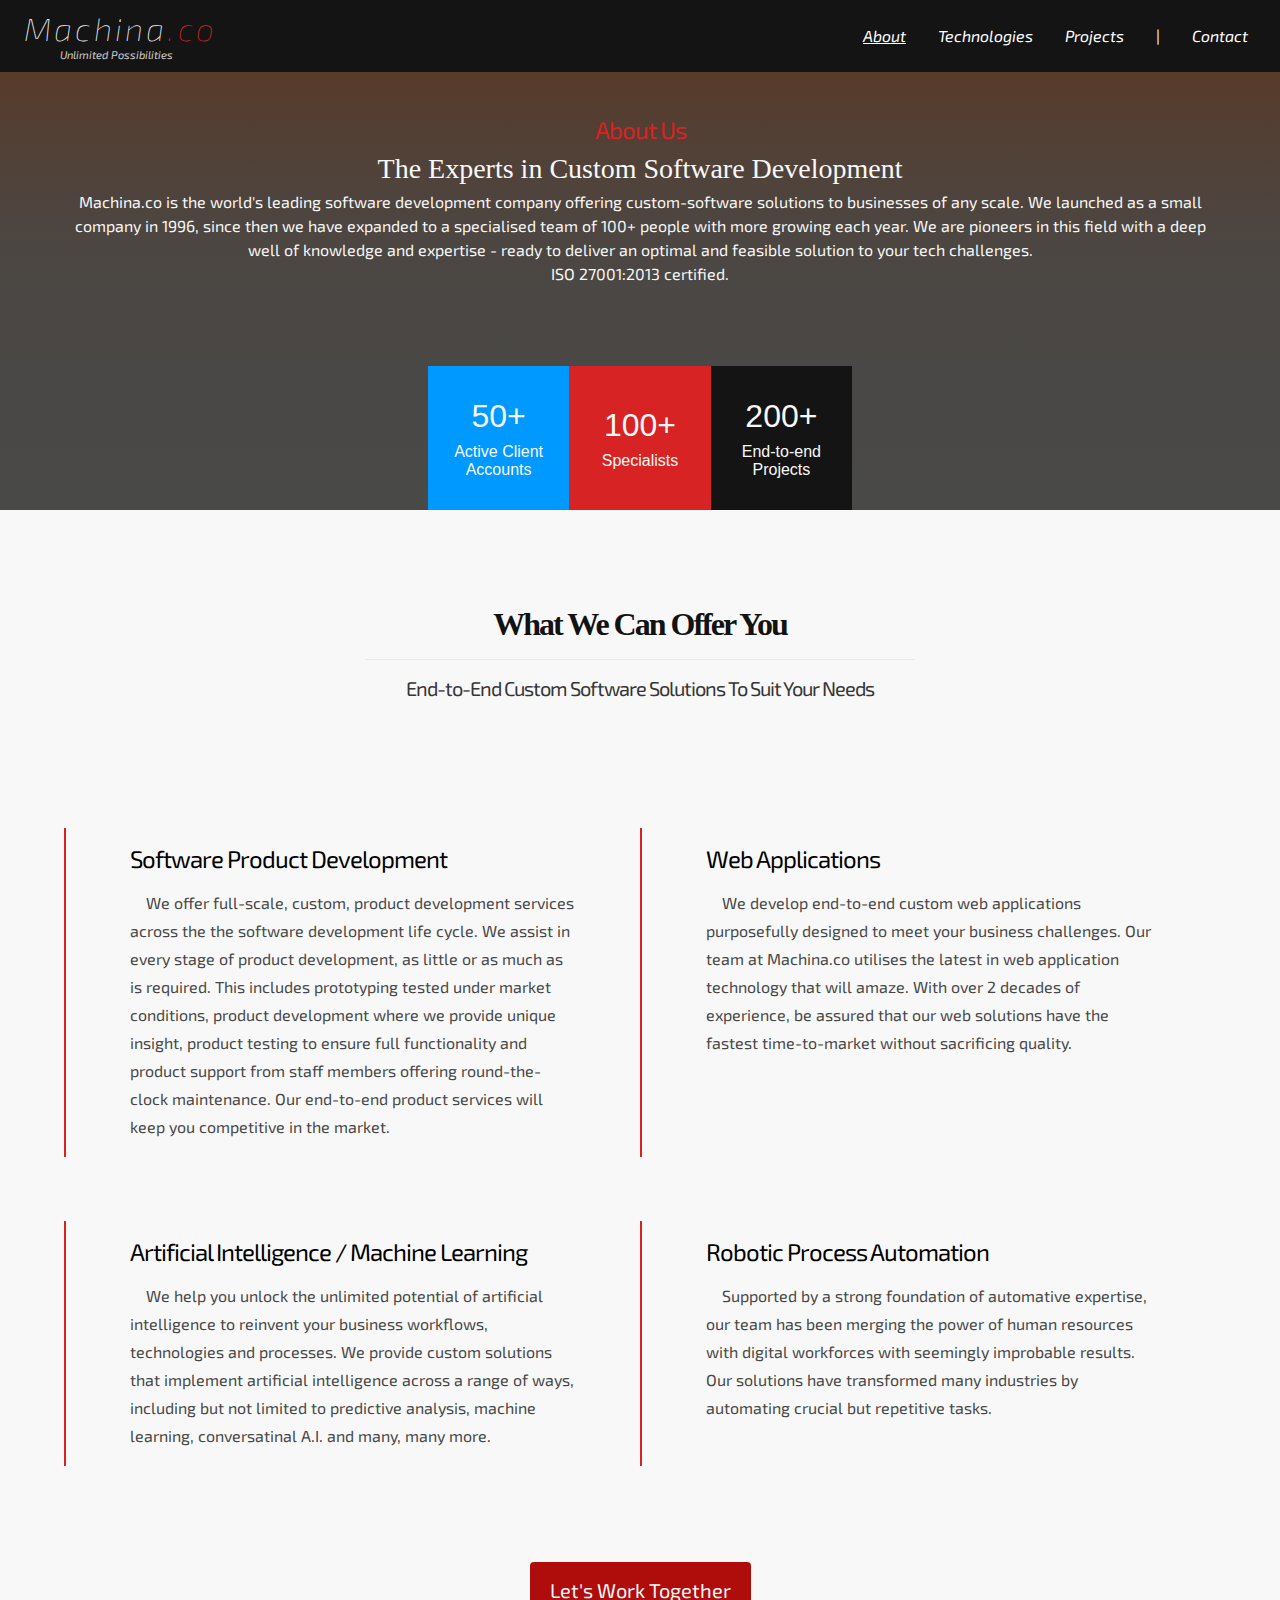
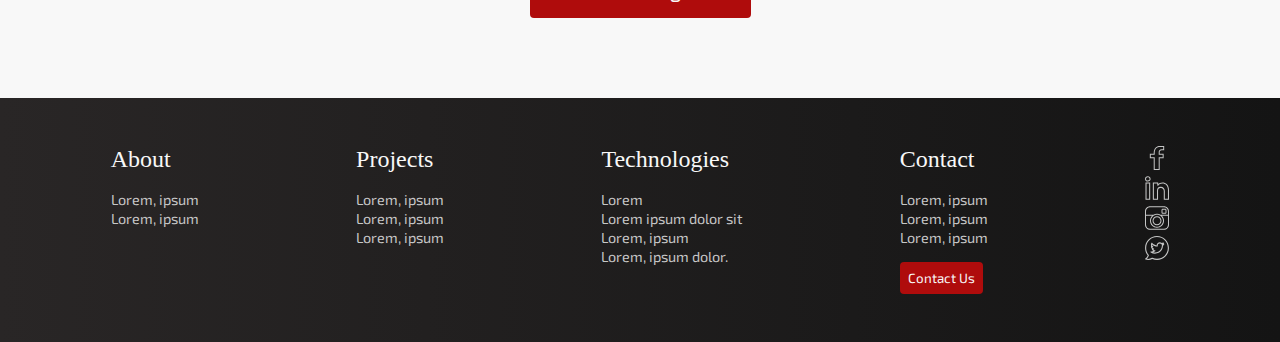
==== commit 35ff59eb: "Tidy Up SCSS Code" ====
--- a/pages/about.html
+++ b/pages/about.html
@@ -164,6 +164,6 @@
         <div class="footer__trademark-container"></div>
     </footer>
 </body>
-<script src="../scripts.js"></script>
+<script src="../scripts/scripts.js"></script>
 
 </html>--- a/styles/styles.css
+++ b/styles/styles.css
@@ -1,7 +1,10 @@
 @charset "UTF-8";
-/* SCSS Imports */ /* Fonts */
+/* Fonts */
 /* Colors */
 /* Mixins */
+/* Single line truncate */
+/* Multi line truncate */
+/* SCSS Imports */
 /* Global CSS styles */
 :root {
   font-size: 1rem;
@@ -19,59 +22,9 @@
   font-family: "Exo 2", sans-serif;
 }
 
-.text-center {
-  text-align: center !important;
-}
-
-.hidden {
-  display: none !important;
-}
-
-/* Single line truncate */
-.truncate {
-  width: 250px;
-  white-space: nowrap;
-  overflow: hidden;
-  text-overflow: ellipsis;
-}
-
-/* Multi line truncate */
-.multi-truncate {
-  line-height: 2rem;
-  max-height: 4rem;
-  -webkit-box-orient: vertical;
-  display: block;
-  display: -webkit-box;
-  overflow: hidden !important;
-  text-overflow: ellipsis;
-  -webkit-line-clamp: 2;
-}
-
 img {
   max-width: 100%;
   max-height: 100%;
-}
-
-/* ---- Styles ---- */
-*::-webkit-scrollbar {
-  width: 0.9rem;
-}
-
-*::-webkit-scrollbar-thumb {
-  background-color: rgb(224, 224, 224);
-}
-
-*::-webkit-scrollbar-track {
-  background-color: rgb(20, 20, 20);
-}
-
-body {
-  background-color: rgb(248, 248, 248);
-  overflow-x: hidden;
-}
-
-#this {
-  text-decoration: underline;
 }
 
 .dots {
@@ -85,6 +38,28 @@
   background-color: rgb(223, 223, 223);
   border-radius: 50%;
   display: inline-block;
+}
+
+/* ---- Styles ---- */
+*::-webkit-scrollbar {
+  width: 0.9rem;
+}
+
+*::-webkit-scrollbar-thumb {
+  background-color: rgb(224, 224, 224);
+}
+
+*::-webkit-scrollbar-track {
+  background-color: rgb(20, 20, 20);
+}
+
+body {
+  background-color: rgb(248, 248, 248);
+  overflow-x: hidden;
+}
+
+#this {
+  text-decoration: underline;
 }
 
 .hero__topbar {
@@ -279,12 +254,10 @@
   filter: invert(100%) sepia(0%) saturate(7500%) hue-rotate(293deg) brightness(109%) contrast(101%);
 }
 
-/* SCSS Imports */ /* Fonts */
-/* Colors */
-/* Mixins */
+/* SCSS Imports */
 .hero__landing-image-wrapper {
   display: flex;
-  background-image: url("../images/face.jpg");
+  background-image: url("../images/services/face.jpg");
   background-color: rgba(114, 99, 84, 0.973);
   background-blend-mode: luminosity;
   background-size: cover;
@@ -469,7 +442,6 @@
   flex-direction: column;
   align-items: center;
   padding: 1rem 5vw;
-  border-bottom: 1px solid rgba(128, 128, 128, 0.11);
   margin: 3rem 0;
 }
 .main__landing-header h1 {
@@ -477,12 +449,15 @@
   font-size: 1.75rem;
   color: rgb(19, 18, 18);
   font-family: Cambria, Cochin, Georgia, Times, "Times New Roman", serif, sans-serif;
+  border-bottom: 1px solid rgba(128, 128, 128, 0.11);
+  padding-bottom: 1rem;
 }
 .main__landing-header h2 {
   font-size: 1.25rem;
   font-weight: normal;
   color: rgb(54, 53, 53);
   letter-spacing: -1px;
+  margin-top: 1rem;
 }
 @media screen and (max-width: 630px) {
   .main__landing-header {
@@ -546,25 +521,25 @@
   box-shadow: 0px 0px 2rem rgb(216, 170, 170);
 }
 .main__landing-services-card.web {
-  background-image: url("../images/web.jpg"), linear-gradient(to top, rgb(22, 21, 21), 40%, transparent);
+  background-image: url("../images/services/web.jpg"), linear-gradient(to top, rgb(22, 21, 21), 40%, transparent);
   background-blend-mode: hard-light;
   background-color: rgb(133, 134, 190);
   background-position: center;
 }
 .main__landing-services-card.soft {
-  background-image: url("../images/data.jpg"), linear-gradient(to top, rgb(22, 21, 21), 40%, transparent);
+  background-image: url("../images/services/data.jpg"), linear-gradient(to top, rgb(22, 21, 21), 40%, transparent);
   background-color: rgb(135, 148, 148);
   background-blend-mode: hard-light;
   background-position: -70px;
 }
 .main__landing-services-card.ai {
-  background-image: url("../images/arm.jpg"), linear-gradient(to top, rgb(0, 0, 0), 40%, transparent);
+  background-image: url("../images/services/arm.jpg"), linear-gradient(to top, rgb(0, 0, 0), 40%, transparent);
   background-color: rgb(206, 65, 135);
   background-blend-mode: hard-light;
   background-position: center;
 }
 .main__landing-services-card.rpa {
-  background-image: url("../images/ai.jpg"), linear-gradient(to top, rgb(22, 21, 21), 40%, transparent);
+  background-image: url("../images/services/ai.jpg"), linear-gradient(to top, rgb(22, 21, 21), 40%, transparent);
   background-blend-mode: hard-light;
 }
 .main__landing-services-btn {
@@ -667,13 +642,10 @@
   top: -6vh;
 }
 
-/* Fonts */
-/* Colors */
-/* Mixins */
 .hero__about-section-container {
   padding-top: 3.6rem;
   background-color: rgb(248, 248, 248);
-  background-image: url("../images/meeting.jpg"), linear-gradient(to top, rgba(27, 27, 26, 0.788), 80%, rgb(100, 50, 21));
+  background-image: url("../images/services/meeting.jpg"), linear-gradient(to top, rgba(27, 27, 26, 0.788), 80%, rgb(100, 50, 21));
   background-blend-mode: multiply;
   background-position: center;
   background-repeat: no-repeat;
@@ -861,9 +833,6 @@
   width: 100%;
 }
 
-/* Fonts */
-/* Colors */
-/* Mixins */
 .main.--tech {
   display: flex;
   flex-direction: column;
@@ -1053,9 +1022,6 @@
   top: -5rem;
 }
 
-/* Fonts */
-/* Colors */
-/* Mixins */
 .main.--projects {
   padding: 3.6rem 4rem 0;
   display: flex;
@@ -1180,9 +1146,6 @@
   left: 2.2px;
 }
 
-/* Fonts */
-/* Colors */
-/* Mixins */
 .main.--contact {
   padding-top: 3.6rem;
 }
